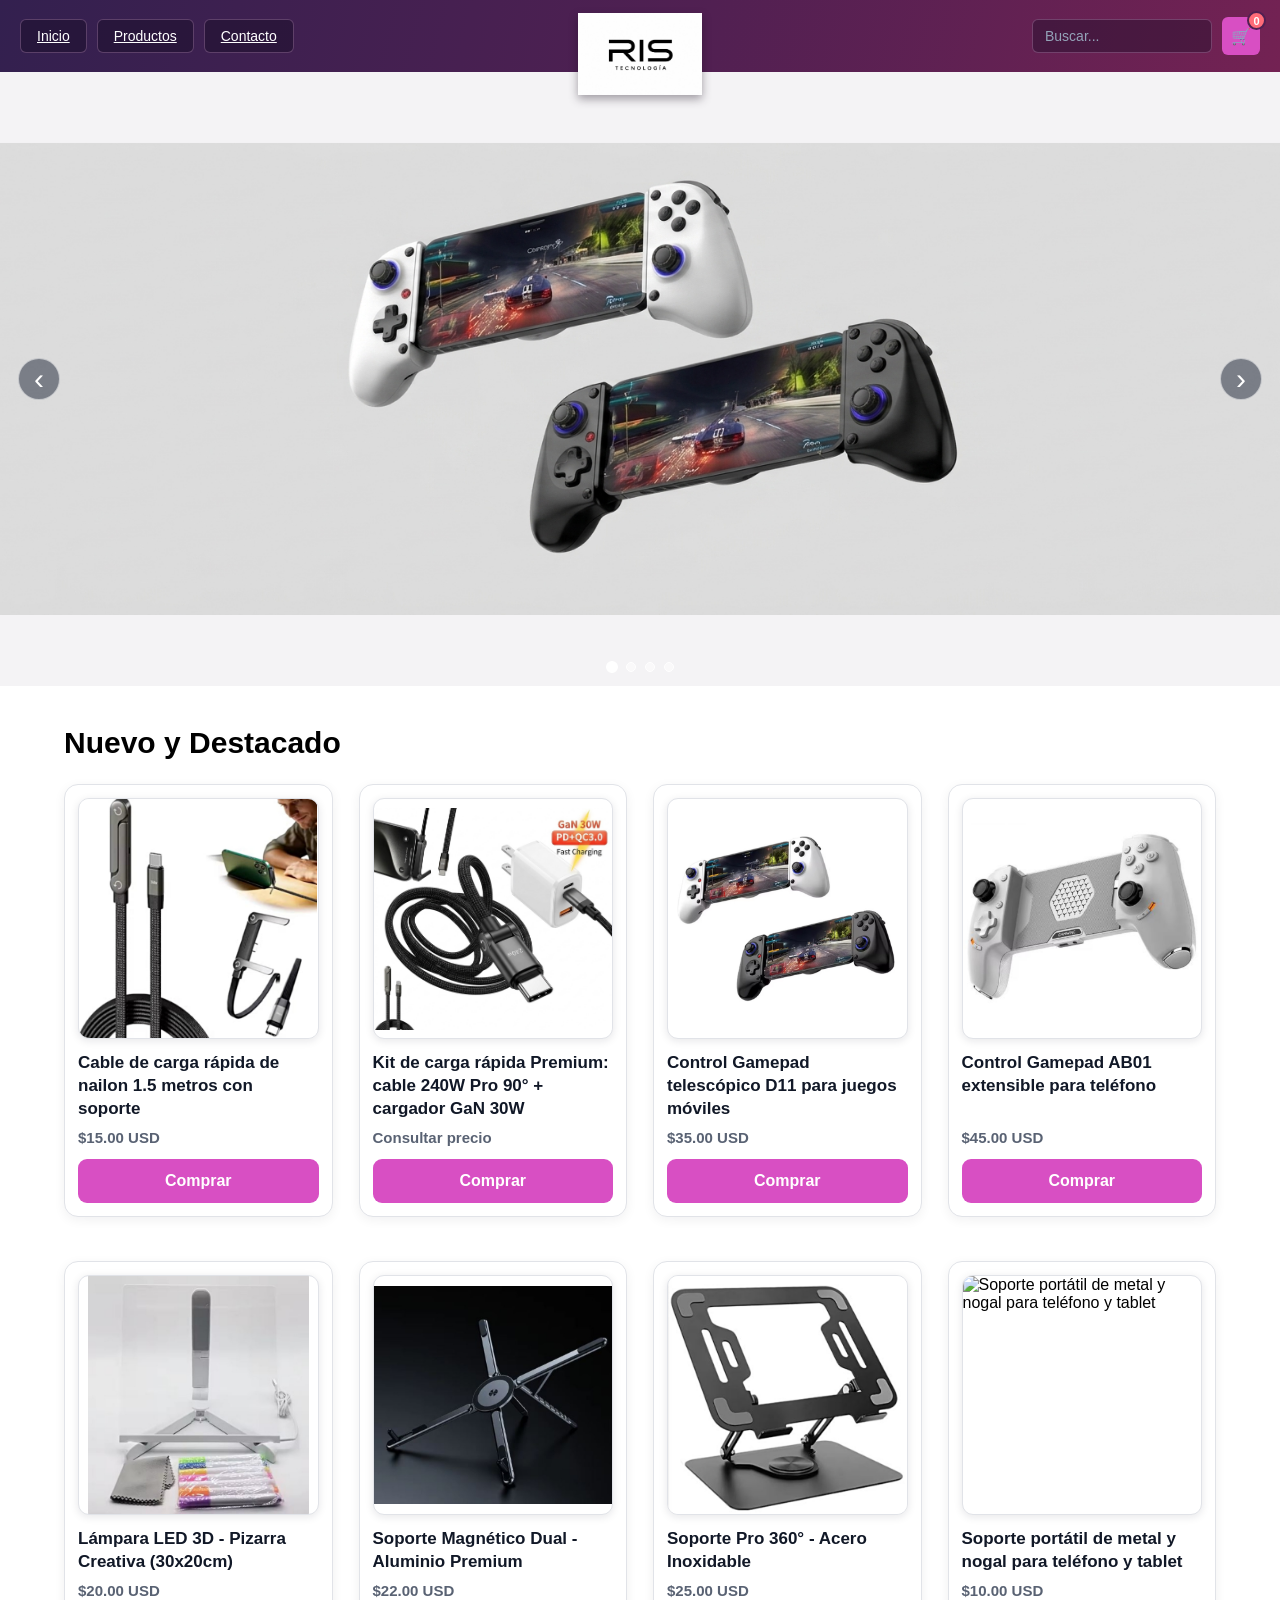
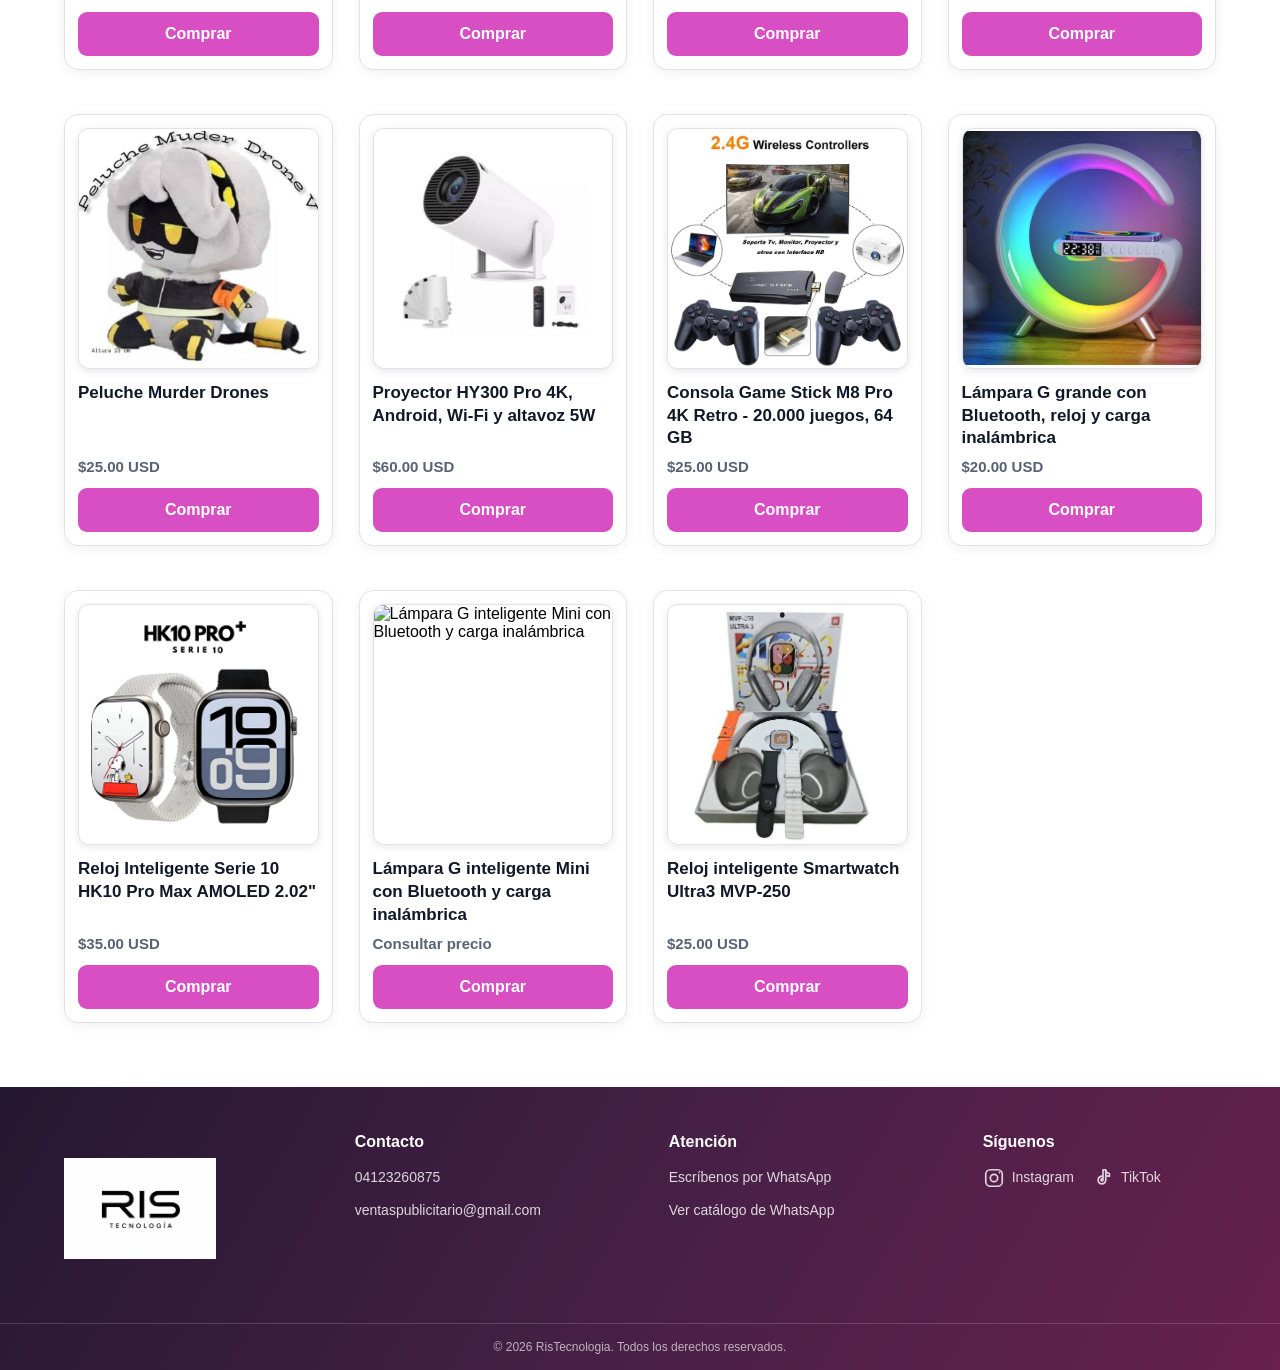
==== index.html @ 76133e25 "versión 2.1.5" ====
<!DOCTYPE html>
<html lang="es">
<head>
  <meta charset="UTF-8">
  <meta name="viewport" content="width=device-width, initial-scale=1.0">
  <title>RisTecnologia</title>
  <link rel="stylesheet" href="style.css">
</head>
<body>

  <!-- Barra Superior Fija -->
  <header class="barra-superior">
    <button class="btn-menu-movil" type="button" aria-label="Abrir menú" aria-controls="menu-principal" aria-expanded="false">
      <span aria-hidden="true"></span>
    </button>

    <!-- 1. Izquierda: Opciones transformadas en botones -->
    <nav class="menu-izquierda" id="menu-principal" aria-label="Navegación principal">
      <div class="menu-encabezado-movil">
        <strong>Menú</strong>
        <button class="menu-cerrar-movil" type="button" aria-label="Cerrar menú">&times;</button>
      </div>
      <a class="btn-menu" href="#inicio">Inicio</a>
      <a class="btn-menu" href="#productos">Productos</a>
      <a class="btn-menu" href="#contacto">Contacto</a>
    </nav>

    <button class="menu-fondo" type="button" aria-label="Cerrar menú"></button>

    <!-- 2. Centro: Logo (puedes cambiar el 'src' por la ruta de tu logo) -->
    <a class="logo-centro" href="#inicio" aria-label="RisTecnologia, inicio">
      <img src="logo.jpg" alt="Logo" class="logo-img">
    </a>

    <div class="elementos-derecha">
      <input type="text" placeholder="Buscar..." class="input-busqueda">
      <button class="btn-carrito" type="button" aria-label="Abrir carrito" title="Carrito de compras">
        <span aria-hidden="true">&#128722;</span>
        <span class="cart-count" hidden>0</span>
      </button>
    </div>

  </header>

  <main class="contenido-pagina" id="inicio">
    <section class="carrusel" aria-label="Imágenes destacadas">
      <div class="carrusel-ventana">
        <div class="carrusel-pista" aria-live="polite">
          <article class="carrusel-diapositiva">
            <img src="destacado/destacado1.jpg" alt="Control Gamepad D11 para juegos móviles">
          </article>
          <article class="carrusel-diapositiva">
            <img src="destacado/destacado2.jpg" alt="Lámpara G multifuncional con altavoz Bluetooth">
          </article>
          <article class="carrusel-diapositiva">
            <img src="destacado/destacado3.jpg" alt="Reloj inteligente Ultra3 con correas disponibles">
          </article>
          <article class="carrusel-diapositiva">
            <img src="destacado/destacado4.jpg" alt="Lámpara G con reloj y carga inalámbrica">
          </article>
        </div>
      </div>
      <button class="carrusel-flecha carrusel-anterior" type="button" aria-label="Imagen anterior">&#8249;</button>
      <button class="carrusel-flecha carrusel-siguiente" type="button" aria-label="Imagen siguiente">&#8250;</button>
      <div class="carrusel-indicadores" aria-label="Elegir imagen">
        <button class="carrusel-punto activo" type="button" aria-label="Ir a la imagen 1" aria-current="true"></button>
        <button class="carrusel-punto" type="button" aria-label="Ir a la imagen 2"></button>
        <button class="carrusel-punto" type="button" aria-label="Ir a la imagen 3"></button>
        <button class="carrusel-punto" type="button" aria-label="Ir a la imagen 4"></button>
      </div>
    </section>
  </main>

  <section class="catalogo" id="productos">
    <div class="destacado">
      <p>Nuevo y Destacado</p>
    </div>
    <div class="productos" aria-live="polite"></div>
  </section>

  <footer class="site-footer" id="contacto">
    <div class="footer-contenido">
      <a class="footer-marca" href="#inicio" aria-label="RisTecnologia, volver al inicio">
        <img src="logo.jpg" alt="RisTecnologia">
      </a>
      <div class="footer-columna">
        <h2>Contacto</h2>
        <a href="tel:+584123260875">04123260875</a>
        <a href="mailto:ventaspublicitario@gmail.com">ventaspublicitario@gmail.com</a>
      </div>
      <div class="footer-columna">
        <h2>Atención</h2>
        <a href="https://wa.me/584123260875" target="_blank" rel="noopener">Escríbenos por WhatsApp</a>
        <a href="https://wa.me/c/584123260875" target="_blank" rel="noopener">Ver catálogo de WhatsApp</a>
      </div>
      <div class="footer-columna footer-redes">
        <h2>Síguenos</h2>
        <div class="footer-enlaces-sociales">
          <a href="https://www.instagram.com/ristecnologia.ve?utm_source=qr&amp;stkn=MTU2dTFhZTFtOHF6dw==" target="_blank" rel="noopener" aria-label="Instagram de RisTecnologia">
            <svg viewBox="0 0 24 24" aria-hidden="true"><rect x="3" y="3" width="18" height="18" rx="5"></rect><circle cx="12" cy="12" r="4"></circle><circle class="social-punto" cx="18" cy="6" r="1"></circle></svg>
            <span>Instagram</span>
          </a>
          <a href="https://www.tiktok.com/@ristecnologia.ve?_r=1&amp;_t=ZS-9ACz1uJ2by5" target="_blank" rel="noopener" aria-label="TikTok de RisTecnologia">
            <svg viewBox="0 0 24 24" aria-hidden="true"><path d="M15 3v11.2a4.2 4.2 0 1 1-3.2-4.08v3.32a1.1 1.1 0 1 0 .2.62V3h3c.2 2.1 1.5 3.7 4 4.1v3.1A8 8 0 0 1 15 8.8"></path></svg>
            <span>TikTok</span>
          </a>
        </div>
      </div>
    </div>
    <div class="footer-copyright">© 2026 RisTecnologia. Todos los derechos reservados.</div>
  </footer>

  <script src="catalogo.js"></script>
  <script src="java.js"></script>
</body>
</html>
---- style.css ----
/* Reset básico para evitar margenes indeseados */
* {
  margin: 0;
  padding: 0;
  box-sizing: border-box;
  font-family: Arial, sans-serif;
}

/* 1. ESTILOS DE LA BARRA FIJA */
.barra-superior {
  position: fixed;
  top: 0;
  left: 0;
  width: 100%;
  height: 72px;
  background: linear-gradient(105deg, #33204f 0%, #512052 55%, #732253 100%);
  color: white;
  
  display: flex;
  align-items: center;
  padding: 0 20px;
  z-index: 1000;
}

/* Distribución en 3 secciones iguales para centrar perfectamente el logo */
.menu-izquierda,
.logo-centro,
.elementos-derecha {
  flex: 1; /* Cada sección ocupa el 33.3% del espacio */
  display: flex;
  align-items: center;
}

.btn-menu-movil,
.menu-fondo,
.menu-encabezado-movil {
  display: none;
}

/* 2. SECCIÓN IZQUIERDA: BOTONES DEL MENÚ */
.menu-izquierda {
  justify-content: flex-start;
  gap: 10px; /* Espacio entre botones */
}

.btn-menu {
  background-color: rgba(24, 14, 39, 0.48);
  color: white;
  border: 1px solid rgba(225, 174, 223, 0.28);
  padding: 8px 16px;
  border-radius: 6px;
  cursor: pointer;
  font-size: 14px;
  transition: background-color 0.2s ease;
}

.btn-menu:hover {
  background-color: #81275f;
}

/* 3. SECCIÓN CENTRO: LOGO */
.logo-centro {
  position: absolute;
  top: -8px;
  left: 50%;
  width: 124px;
  height: 124px;
  flex: none;
  justify-content: center;
  transform: translateX(-50%);
}

.logo-img {
  width: 124px;
  height: 124px;
  object-fit: contain;
  margin: 0;
  filter: drop-shadow(0 4px 5px rgba(23, 12, 28, 0.38));
}

/* 4. SECCIÓN DERECHA: BUSCADOR Y CARRITO */
.elementos-derecha {
  justify-content: flex-end;
  gap: 10px;
}

.input-busqueda {
  padding: 8px 12px;
  border-radius: 6px;
  border: 1px solid rgba(225, 174, 223, 0.28);
  background-color: rgba(24, 14, 39, 0.4);
  color: white;
  outline: none;
  width: 180px;
  font-size: 14px;
}

.input-busqueda::placeholder {
  color: #94a3b8;
}

.input-busqueda:focus {
  border-color: #e084cf;
}

.btn-carrito {
  position: relative;
  width: 38px;
  height: 38px;
  background-color: #d84fc3;
  border: none;
  border-radius: 6px;
  color: white;
  font-size: 16px;
  cursor: pointer;
  display: flex;
  align-items: center;
  justify-content: center;
  transition: background-color 0.2s ease;
}

.btn-carrito:hover {
  background-color: #bd36a9;
}

.cart-count {
  position: absolute;
  top: -6px;
  right: -6px;
  display: grid;
  min-width: 19px;
  height: 19px;
  place-items: center;
  padding: 0 4px;
  border: 2px solid #512052;
  border-radius: 20px;
  background: #ff6b78;
  color: white;
  font-size: 11px;
  font-weight: 700;
}

/* 5. CONTENIDO DE LA PÁGINA */
.contenido-pagina {
  margin-top: 72px;
  padding: 0;
}

.carrusel {
  position: relative;
  width: 100%;
  overflow: hidden;
  color: white;
}

.carrusel-ventana {
  overflow: hidden;
  height: clamp(420px, 48vw, 680px);
  background: #f4f3f5;
}

.carrusel-pista {
  display: flex;
  height: 100%;
  transition: transform 0.45s ease;
}

.carrusel-diapositiva {
  flex: 0 0 100%;
  overflow: hidden;
  min-width: 0;
  height: 100%;
  isolation: isolate;
  background: #f4f3f5;
}

.carrusel-diapositiva img {
  display: block;
  width: 100%;
  height: 100%;
  object-fit: contain;
  object-position: center;
  transform: scale(1.06);
  transition: transform 240ms ease;
}

.carrusel-diapositiva:first-child img {
  transform: scale(1.18);
}

.carrusel-flecha {
  position: absolute;
  top: 50%;
  z-index: 2;
  display: grid;
  width: 42px;
  height: 42px;
  place-items: center;
  transform: translateY(-50%);
  border: 1px solid rgba(255, 255, 255, 0.55);
  border-radius: 50%;
  background: rgba(15, 23, 42, 0.48);
  color: white;
  cursor: pointer;
  font-size: 30px;
  line-height: 1;
}

.carrusel-flecha:hover {
  background: rgba(15, 23, 42, 0.8);
}

.carrusel-anterior {
  left: 18px;
}

.carrusel-siguiente {
  right: 18px;
}

.carrusel-indicadores {
  position: absolute;
  right: 0;
  bottom: 14px;
  left: 0;
  z-index: 2;
  display: flex;
  justify-content: center;
  gap: 9px;
}

.carrusel-punto {
  width: 10px;
  height: 10px;
  padding: 0;
  border: 1px solid white;
  border-radius: 50%;
  background: rgba(255, 255, 255, 0.5);
  cursor: pointer;
}

.carrusel-punto.activo {
  background: white;
  transform: scale(1.2);
}

@media (max-width: 600px) {
  .barra-superior {
    height: 108px;
    min-height: 108px;
    display: grid;
    grid-template-columns: 40px minmax(0, 1fr) 40px;
    grid-template-rows: 56px 36px;
    gap: 4px 8px;
    align-content: center;
    padding: 4px 12px 8px;
  }

  .btn-menu-movil {
    grid-column: 1;
    grid-row: 1;
    display: grid;
    width: 40px;
    height: 40px;
    place-items: center;
    padding: 0;
    border: 0;
    background: transparent;
    cursor: pointer;
  }

  .btn-menu-movil span,
  .btn-menu-movil span::before,
  .btn-menu-movil span::after {
    display: block;
    width: 21px;
    height: 2px;
    border-radius: 2px;
    background: white;
  }

  .btn-menu-movil span {
    position: relative;
  }

  .btn-menu-movil span::before,
  .btn-menu-movil span::after {
    position: absolute;
    left: 0;
    content: "";
  }

  .btn-menu-movil span::before {
    top: -7px;
  }

  .btn-menu-movil span::after {
    top: 7px;
  }

  .menu-izquierda {
    position: fixed;
    top: 0;
    bottom: 0;
    left: 0;
    z-index: 1002;
    display: flex;
    width: min(310px, 84vw);
    flex-direction: column;
    align-items: stretch;
    justify-content: flex-start;
    gap: 0;
    padding: 26px 20px;
    background: #fff;
    box-shadow: 8px 0 28px rgba(15, 23, 42, 0.18);
    transform: translateX(-105%);
    transition: transform 240ms ease;
    visibility: hidden;
  }

  .btn-menu {
    padding: 16px 4px;
    border: 0;
    border-bottom: 1px solid #ece7ee;
    border-radius: 0;
    background: transparent;
    color: #24182d;
    font-size: 20px;
    text-decoration: none;
  }

  .menu-encabezado-movil {
    display: flex;
    align-items: center;
    justify-content: space-between;
    margin-bottom: 12px;
    padding-bottom: 14px;
    border-bottom: 1px solid #ece7ee;
    color: #24182d;
    font-size: 20px;
  }

  .menu-cerrar-movil {
    width: 38px;
    height: 38px;
    border: 0;
    border-radius: 10px;
    background: #f0edf1;
    color: #24182d;
    cursor: pointer;
    font-size: 26px;
    line-height: 1;
  }

  .barra-superior.menu-abierto .menu-izquierda {
    transform: translateX(0);
    visibility: visible;
  }

  .barra-superior.menu-abierto .menu-fondo {
    position: fixed;
    inset: 0;
    z-index: 1001;
    display: block;
    border: 0;
    background: rgba(17, 12, 24, 0.55);
    backdrop-filter: blur(2px);
  }

  .logo-centro {
    position: absolute;
    top: 32px;
    left: 50%;
    width: 60px;
    height: 60px;
    flex: none;
    justify-content: center;
    transform: translate(-50%, -50%);
  }

  .logo-img {
    width: 60px;
    height: 60px;
  }

  .elementos-derecha {
    display: contents;
  }

  .input-busqueda {
    grid-column: 1 / -1;
    grid-row: 2;
    width: 100%;
    min-width: 0;
    font-size: 13px;
  }

  .btn-carrito {
    grid-column: 3;
    grid-row: 1;
    width: 40px;
    height: 40px;
  }

  .contenido-pagina {
    margin-top: 108px;
    padding: 0;
  }

  .carrusel-ventana {
    height: auto;
    aspect-ratio: 1 / 1;
  }

  .carrusel-pista,
  .carrusel-diapositiva {
    height: 100%;
  }

  .carrusel-diapositiva img {
    height: 100%;
    object-fit: cover;
    object-position: center;
    transform: none;
  }

  .carrusel-diapositiva:first-child img {
    transform: none;
  }

  .carrusel-flecha {
    width: 32px;
    height: 32px;
    font-size: 24px;
  }

  .carrusel-anterior {
    left: 8px;
  }

  .carrusel-siguiente {
    right: 8px;
  }
}

@media (max-width: 360px) {
  .barra-superior {
    padding-right: 10px;
    padding-left: 10px;
  }

}

.destacado {
  color: rgb(0, 0, 0);
  font-size: 30px;
  left: 30px;
  margin: 3rem;
}

.productos {
  display: flex;
  flex-wrap: wrap;
  justify-content: center;
  gap: 60px;
}
.productos > * {
  margin: 10px;
}

.catalogo {
  padding: 8px 5vw 64px;
  scroll-margin-top: 76px;
}

.destacado {
  margin: 2rem 0 1.5rem;
  font-size: 30px;
  font-weight: 700;
}

.productos {
  display: grid;
  grid-template-columns: repeat(auto-fill, minmax(min(100%, 245px), 1fr));
  align-items: stretch;
  gap: 44px 26px;
  max-width: 1320px;
  margin: 0 auto;
}

.productos > * {
  margin: 0;
}

@media (max-width: 600px) {
  .catalogo {
    padding: 8px 12px 48px;
  }

  .destacado {
    margin: 1.5rem 0 1rem;
    font-size: 25px;
  }

  .productos {
    grid-template-columns: minmax(0, 1fr);
    gap: 22px;
  }

  .producto-card {
    padding: 8px;
    border-radius: 10px;
  }

  .producto-foto {
    aspect-ratio: 1 / 1;
    border-radius: 8px;
  }
}

.producto-card {
  display: flex;
  min-width: 0;
  flex-direction: column;
  padding: 13px;
  border: 1px solid #e1e3e8;
  border-radius: 14px;
  background: #fff;
  box-shadow: 0 3px 12px rgba(15, 23, 42, 0.06);
}

.producto-foto {
  position: relative;
  overflow: hidden;
  width: 100%;
  aspect-ratio: 1 / 1;
  border: 1px solid #e1e3e8;
  border-radius: 11px;
  background: #fff;
  box-shadow: 0 2px 8px rgba(15, 23, 42, 0.1);
}

.producto-foto img {
  position: absolute;
  inset: 0;
  display: block;
  width: 100%;
  height: 100%;
  object-fit: contain;
}

.producto-foto .producto-foto-secundaria {
  display: none;
}

.producto-card h2 {
  margin: 13px 0 8px;
  color: #111827;
  font-size: 17px;
  line-height: 1.35;
}

.producto-precio {
  margin: auto 0 13px;
  color: #596273;
  font-size: 15px;
  font-weight: 700;
}

.btn-comprar {
  display: flex;
  min-height: 44px;
  align-items: center;
  justify-content: center;
  padding: 10px 16px;
  border: 0;
  border-radius: 9px;
  background: #d84fc3;
  color: #fff;
  font: inherit;
  font-weight: 700;
  text-align: center;
  text-decoration: none;
  cursor: pointer;
}

.btn-comprar:hover {
  background: #bd36a9;
}

.producto-card[hidden] {
  display: none;
}

.carrito-capa {
  position: fixed;
  inset: 0;
  z-index: 2000;
  visibility: hidden;
  transition: visibility 260ms ease;
}

.carrito-capa.abierto {
  visibility: visible;
}

.carrito-fondo {
  position: absolute;
  inset: 0;
  background: rgba(17, 12, 24, 0.54);
  opacity: 0;
  transition: opacity 260ms ease;
}

.carrito-capa.abierto .carrito-fondo {
  opacity: 1;
}

.carrito-panel {
  position: absolute;
  top: 0;
  right: 0;
  bottom: 0;
  display: flex;
  width: min(490px, 100%);
  flex-direction: column;
  padding: 24px;
  background: #fff;
  box-shadow: -12px 0 36px rgba(15, 23, 42, 0.18);
  transform: translateX(102%);
  transition: transform 280ms cubic-bezier(0.2, 0.75, 0.25, 1);
}

.carrito-capa.abierto .carrito-panel {
  transform: translateX(0);
}

.carrito-abierto {
  overflow: hidden;
}

.carrito-encabezado {
  display: flex;
  align-items: center;
  justify-content: space-between;
  padding-bottom: 18px;
  border-bottom: 1px solid #e4e1e8;
}

.carrito-encabezado h2 {
  color: #24182d;
  font-size: 24px;
}

.carrito-cerrar {
  width: 38px;
  height: 38px;
  border: 0;
  border-radius: 50%;
  background: #f3edf4;
  color: #392340;
  cursor: pointer;
  font-size: 26px;
}

.carrito-lineas {
  overflow-y: auto;
  flex: 1;
  padding: 8px 0;
}

.carrito-item {
  display: grid;
  grid-template-columns: 76px minmax(0, 1fr) auto;
  align-items: center;
  gap: 14px;
  padding: 16px 0;
  border-bottom: 1px solid #efedf1;
}

.carrito-item-imagen {
  display: block;
  width: 76px;
  height: 76px;
  border: 1px solid #e6e2e9;
  border-radius: 9px;
  object-fit: contain;
}

.carrito-item-cuerpo {
  min-width: 0;
}

.carrito-item-nombre {
  display: block;
  overflow: hidden;
  color: #201829;
  font-size: 14px;
  font-weight: 700;
  line-height: 1.35;
  text-decoration: none;
}

.carrito-item-precio {
  margin: 5px 0 8px;
  color: #697080;
  font-size: 13px;
}

.carrito-controles {
  display: flex;
  align-items: center;
  gap: 9px;
}

.carrito-controles button:not(.carrito-quitar) {
  display: grid;
  width: 28px;
  height: 28px;
  place-items: center;
  border: 1px solid #e2dce5;
  border-radius: 6px;
  background: #faf8fb;
  color: #35263b;
  cursor: pointer;
  font-size: 18px;
}

.carrito-controles button:disabled {
  opacity: 0.4;
  cursor: not-allowed;
}

.carrito-controles span {
  min-width: 18px;
  color: #24182d;
  font-weight: 700;
  text-align: center;
}

.carrito-quitar {
  margin-left: 2px;
  border: 0;
  background: none;
  color: #a7396d;
  cursor: pointer;
  font-size: 12px;
}

.carrito-item-total {
  color: #24182d;
  font-size: 14px;
  white-space: nowrap;
}

.carrito-vacio {
  display: flex;
  flex: 1;
  flex-direction: column;
  align-items: center;
  justify-content: center;
  gap: 14px;
  color: #626675;
}

.carrito-vacio[hidden],
.carrito-pie[hidden] {
  display: none;
}

.carrito-vacio a,
.pago-catalogo {
  color: #a43289;
  font-weight: 700;
  text-decoration: none;
}

.carrito-pie {
  padding-top: 18px;
  border-top: 1px solid #e4e1e8;
}

.carrito-subtotal,
.pago-total {
  display: flex;
  align-items: center;
  justify-content: space-between;
  gap: 12px;
  color: #21182a;
  font-size: 18px;
}

.carrito-nota {
  margin-top: 8px;
  color: #747080;
  font-size: 12px;
  line-height: 1.45;
}

.carrito-pagar {
  margin-top: 18px;
  min-height: 50px;
}

.site-footer {
  color: #fff;
  background: linear-gradient(120deg, #251831 0%, #482047 54%, #67204f 100%);
}

.footer-contenido {
  display: grid;
  grid-template-columns: 1.1fr 1.2fr 1.2fr 1fr;
  gap: 34px;
  width: min(1180px, 90vw);
  margin: 0 auto;
  padding: 46px 0 38px;
}

.footer-marca {
  display: flex;
  align-items: flex-start;
}

.footer-marca img {
  width: 152px;
  height: 152px;
  object-fit: contain;
}

.footer-columna {
  display: flex;
  min-width: 0;
  flex-direction: column;
  align-items: flex-start;
  gap: 12px;
}

.footer-columna h2 {
  margin-bottom: 4px;
  font-size: 16px;
}

.footer-columna a {
  color: rgba(255, 255, 255, 0.82);
  font-size: 14px;
  line-height: 1.5;
  overflow-wrap: anywhere;
  text-decoration: none;
}

.footer-columna a:hover {
  color: #fff;
  text-decoration: underline;
}

.footer-enlaces-sociales {
  display: flex;
  gap: 18px;
}

.footer-enlaces-sociales a {
  display: inline-flex;
  align-items: center;
  gap: 7px;
}

.footer-enlaces-sociales svg {
  width: 22px;
  height: 22px;
  fill: none;
  stroke: currentColor;
  stroke-linecap: round;
  stroke-linejoin: round;
  stroke-width: 1.8;
}

.footer-enlaces-sociales .social-punto {
  fill: currentColor;
  stroke: none;
}

.footer-copyright {
  padding: 16px 5vw;
  border-top: 1px solid rgba(255, 255, 255, 0.16);
  color: rgba(255, 255, 255, 0.66);
  font-size: 12px;
  text-align: center;
}

.pagina-detalle {
  padding-top: 72px;
}

.pago-contenido {
  width: min(920px, 92vw);
  min-height: calc(100vh - 280px);
  margin: 0 auto;
  padding: 38px 0 64px;
}

.pago-volver {
  display: inline-block;
  margin-bottom: 22px;
  color: #512052;
  font-weight: 700;
  text-decoration: none;
}

.pago-panel {
  padding: clamp(22px, 4vw, 42px);
  border: 1px solid #e5dfe8;
  border-radius: 14px;
  background: white;
  box-shadow: 0 8px 28px rgba(42, 24, 49, 0.08);
}

.pago-etiqueta {
  margin-bottom: 8px;
  color: #a43289;
  font-size: 12px;
  font-weight: 800;
  letter-spacing: 1px;
}

.pago-panel h1 {
  color: #24182d;
  font-size: clamp(26px, 4vw, 36px);
  line-height: 1.15;
}

.pago-intro {
  max-width: 680px;
  margin: 12px 0 26px;
  color: #656373;
  font-size: 15px;
  line-height: 1.6;
}

.pago-resumen {
  border-top: 1px solid #eee9f0;
}

.pago-item {
  display: grid;
  grid-template-columns: 68px minmax(0, 1fr) auto;
  align-items: center;
  gap: 14px;
  padding: 14px 0;
  border-bottom: 1px solid #eee9f0;
}

.pago-item img {
  display: block;
  width: 68px;
  height: 68px;
  border: 1px solid #e6e2e9;
  border-radius: 8px;
  object-fit: contain;
}

.pago-item-detalle {
  display: grid;
  gap: 5px;
  min-width: 0;
}

.pago-item-detalle strong {
  color: #24182d;
  font-size: 14px;
  line-height: 1.35;
}

.pago-item-detalle span {
  color: #727081;
  font-size: 13px;
}

.pago-item-total {
  color: #24182d;
  font-size: 14px;
  white-space: nowrap;
}

.pago-total {
  padding: 20px 0 6px;
}

.pago-total > div {
  display: grid;
  gap: 5px;
}

.pago-nota-precio {
  color: #757181;
  font-size: 12px;
  font-weight: 400;
}

.btn-whatsapp {
  display: flex;
  min-height: 50px;
  align-items: center;
  justify-content: center;
  margin-top: 18px;
  padding: 12px 18px;
  border-radius: 9px;
  background: #168c62;
  color: white;
  font-weight: 800;
  text-align: center;
  text-decoration: none;
}

.btn-whatsapp:hover {
  background: #10744f;
}

.btn-whatsapp.deshabilitado {
  background: #aaa6af;
}

.pago-catalogo {
  display: block;
  margin-top: 16px;
  text-align: center;
}

.pago-aviso {
  margin-top: 20px;
  color: #777382;
  font-size: 12px;
  line-height: 1.5;
  text-align: center;
}

.pago-vacio {
  padding: 28px 0;
  color: #656373;
  text-align: center;
}

@media (hover: hover) and (pointer: fine) {
  .producto-card {
    transition: box-shadow 180ms ease, border-color 180ms ease;
  }

  .producto-card:hover {
    border-color: #d84fc3;
    box-shadow: 0 0 0 2px #d84fc3, 0 8px 20px rgba(15, 23, 42, 0.1);
  }

  .producto-foto .producto-foto-secundaria {
    display: none;
  }

  .producto-card:hover .producto-foto > img:first-child {
    display: none;
  }

  .producto-card:hover .producto-foto-secundaria {
    display: block;
  }
}

.pagina-detalle {
  min-height: 100vh;
  padding-top: 86px;
  background: #f7f8fa;
}

.barra-detalle {
  position: fixed;
  inset: 0 0 auto;
  z-index: 10;
  display: flex;
  height: 86px;
  align-items: center;
  justify-content: space-between;
  padding: 0 5vw;
  border-bottom: 1px solid #e5e7eb;
  background: #fff;
}

.barra-detalle .logo-img {
  max-width: 92px;
  max-height: 92px;
  margin: 0;
}

.volver-tienda {
  color: #283244;
  font-size: 14px;
  font-weight: 700;
  text-decoration: none;
}

.detalle-producto {
  display: grid;
  grid-template-columns: minmax(0, 1fr) minmax(0, 1fr);
  gap: clamp(28px, 5vw, 64px);
  width: min(1180px, 90vw);
  margin: 0 auto;
  padding: 42px 0 64px;
}

.detalle-galeria {
  min-width: 0;
}

.detalle-escenario {
  position: relative;
  overflow: hidden;
  width: 100%;
  aspect-ratio: 1 / 1;
  border: 1px solid #e0e3e8;
  border-radius: 14px;
  background: #fff;
  box-shadow: 0 4px 16px rgba(15, 23, 42, 0.08);
}

.detalle-imagen-principal {
  display: block;
  width: 100%;
  height: 100%;
  object-fit: contain;
}

.detalle-flecha {
  position: absolute;
  top: 50%;
  display: grid;
  width: 42px;
  height: 42px;
  place-items: center;
  transform: translateY(-50%);
  border: 0;
  border-radius: 50%;
  background: rgba(216, 79, 195, 0.95);
  color: #fff;
  cursor: pointer;
  font-size: 30px;
  line-height: 1;
}

.detalle-anterior {
  left: 12px;
}

.detalle-siguiente {
  right: 12px;
}

.detalle-miniaturas {
  display: flex;
  gap: 10px;
  overflow-x: auto;
  padding: 12px 2px 6px;
}

.detalle-miniatura {
  flex: 0 0 82px;
  overflow: hidden;
  width: 82px;
  aspect-ratio: 1 / 1;
  padding: 0;
  border: 1px solid #dfe2e8;
  border-radius: 9px;
  background: #fff;
  cursor: pointer;
}

.detalle-miniatura.activo {
  border: 2px solid #d84fc3;
}

.detalle-miniatura img {
  display: block;
  width: 100%;
  height: 100%;
  object-fit: contain;
}

.detalle-info {
  min-width: 0;
  padding: 4px 0;
}

.detalle-titulo {
  margin-bottom: 16px;
  color: #101827;
  font-size: 36px;
  line-height: 1.2;
}

.detalle-precio {
  margin-bottom: 24px;
  color: #202939;
  font-size: 24px;
  font-weight: 700;
}

.detalle-descripcion {
  margin-bottom: 28px;
  color: #424b5a;
  font-size: 16px;
  line-height: 1.75;
  white-space: pre-line;
}

.agregar-carrito {
  width: 100%;
  min-height: 50px;
}

.agregar-carrito.agregado {
  background: #287a60;
}

@media (max-width: 700px) {
  .catalogo {
    padding: 4px 18px 42px;
  }

  .productos {
    grid-template-columns: repeat(2, minmax(0, 1fr));
    gap: 28px 14px;
  }

  .producto-card {
    padding: 9px;
  }

  .producto-card h2 {
    font-size: 14px;
  }

  .producto-precio {
    font-size: 13px;
  }

  .btn-comprar {
    min-height: 40px;
    padding: 8px;
    font-size: 14px;
  }

  .detalle-producto {
    grid-template-columns: minmax(0, 1fr);
    gap: 22px;
    width: min(560px, calc(100% - 32px));
    padding: 24px 0 40px;
  }

  .pagina-detalle,
  .pagina-pago {
    padding-top: 180px;
  }

  .footer-contenido {
    grid-template-columns: repeat(2, minmax(0, 1fr));
    gap: 28px 22px;
    width: calc(100% - 36px);
    padding: 34px 0 28px;
  }

  .footer-marca img {
    width: 108px;
    height: 108px;
  }

  .footer-redes {
    grid-column: 1 / -1;
  }

  .pago-contenido {
    min-height: 0;
    padding: 28px 0 42px;
  }

  .pago-item {
    grid-template-columns: 56px minmax(0, 1fr);
    gap: 10px 12px;
  }

  .pago-item img {
    width: 56px;
    height: 56px;
    grid-row: span 2;
  }

  .pago-item-total {
    grid-column: 2;
  }

  .carrito-panel {
    padding: 18px;
  }

  .carrito-item {
    grid-template-columns: 60px minmax(0, 1fr);
    gap: 10px;
  }

  .carrito-item-imagen {
    width: 60px;
    height: 60px;
    grid-row: span 2;
  }

  .carrito-item-total {
    grid-column: 2;
  }

  .detalle-escenario {
    aspect-ratio: 1 / 0.9;
  }

  .detalle-titulo {
    font-size: 26px;
  }

  .detalle-descripcion {
    font-size: 15px;
  }
}

@media (max-width: 420px) {
  .productos {
    grid-template-columns: minmax(0, 1fr);
    max-width: 340px;
  }

  .producto-card {
    padding: 12px;
  }

  .producto-card h2 {
    font-size: 17px;
  }

  .producto-precio {
    font-size: 15px;
  }

  .barra-detalle {
    padding: 0 16px;
  }

  .barra-detalle .logo-img {
    max-width: 84px;
    max-height: 84px;
  }

  .volver-tienda {
    font-size: 13px;
  }
}

#inicio,
#productos,
#contacto {
  scroll-margin-top: 84px;
}

@media (max-width: 600px) {
  #inicio,
  #productos,
  #contacto {
    scroll-margin-top: 192px;
  }
}
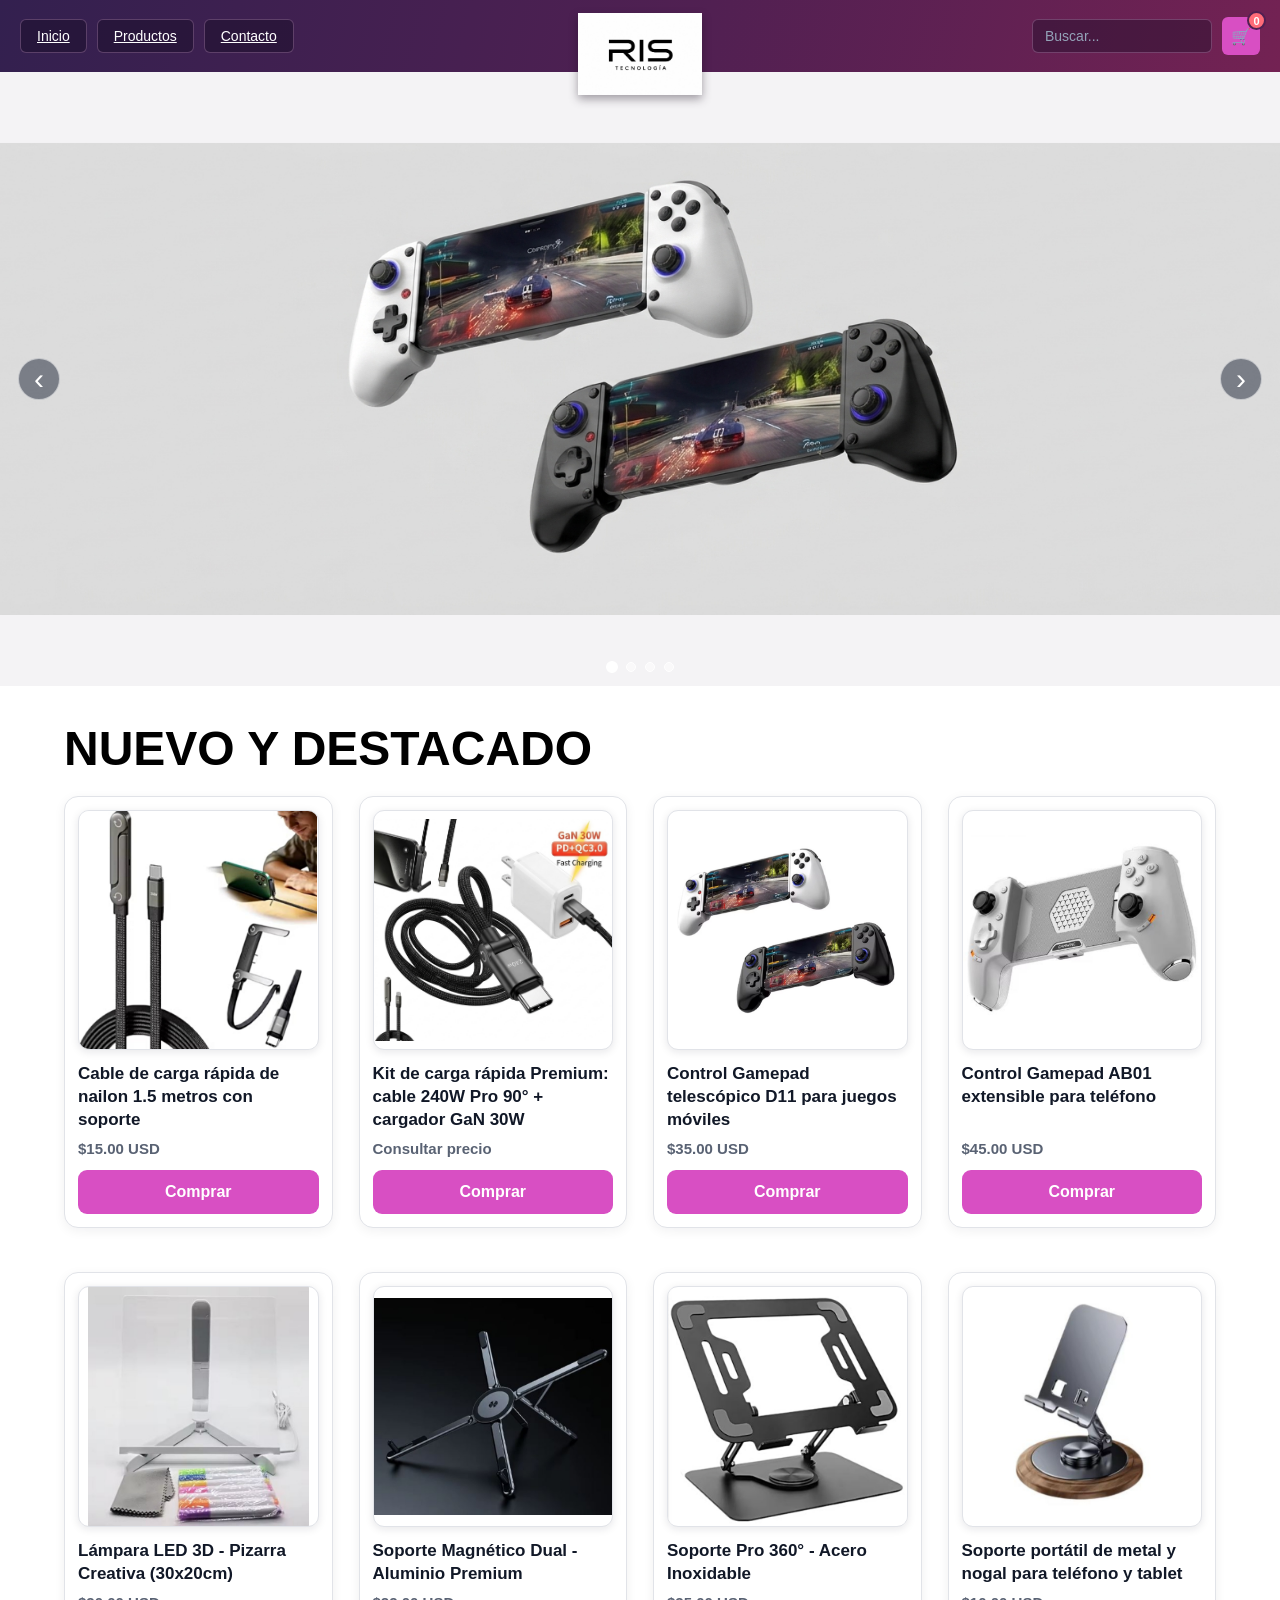
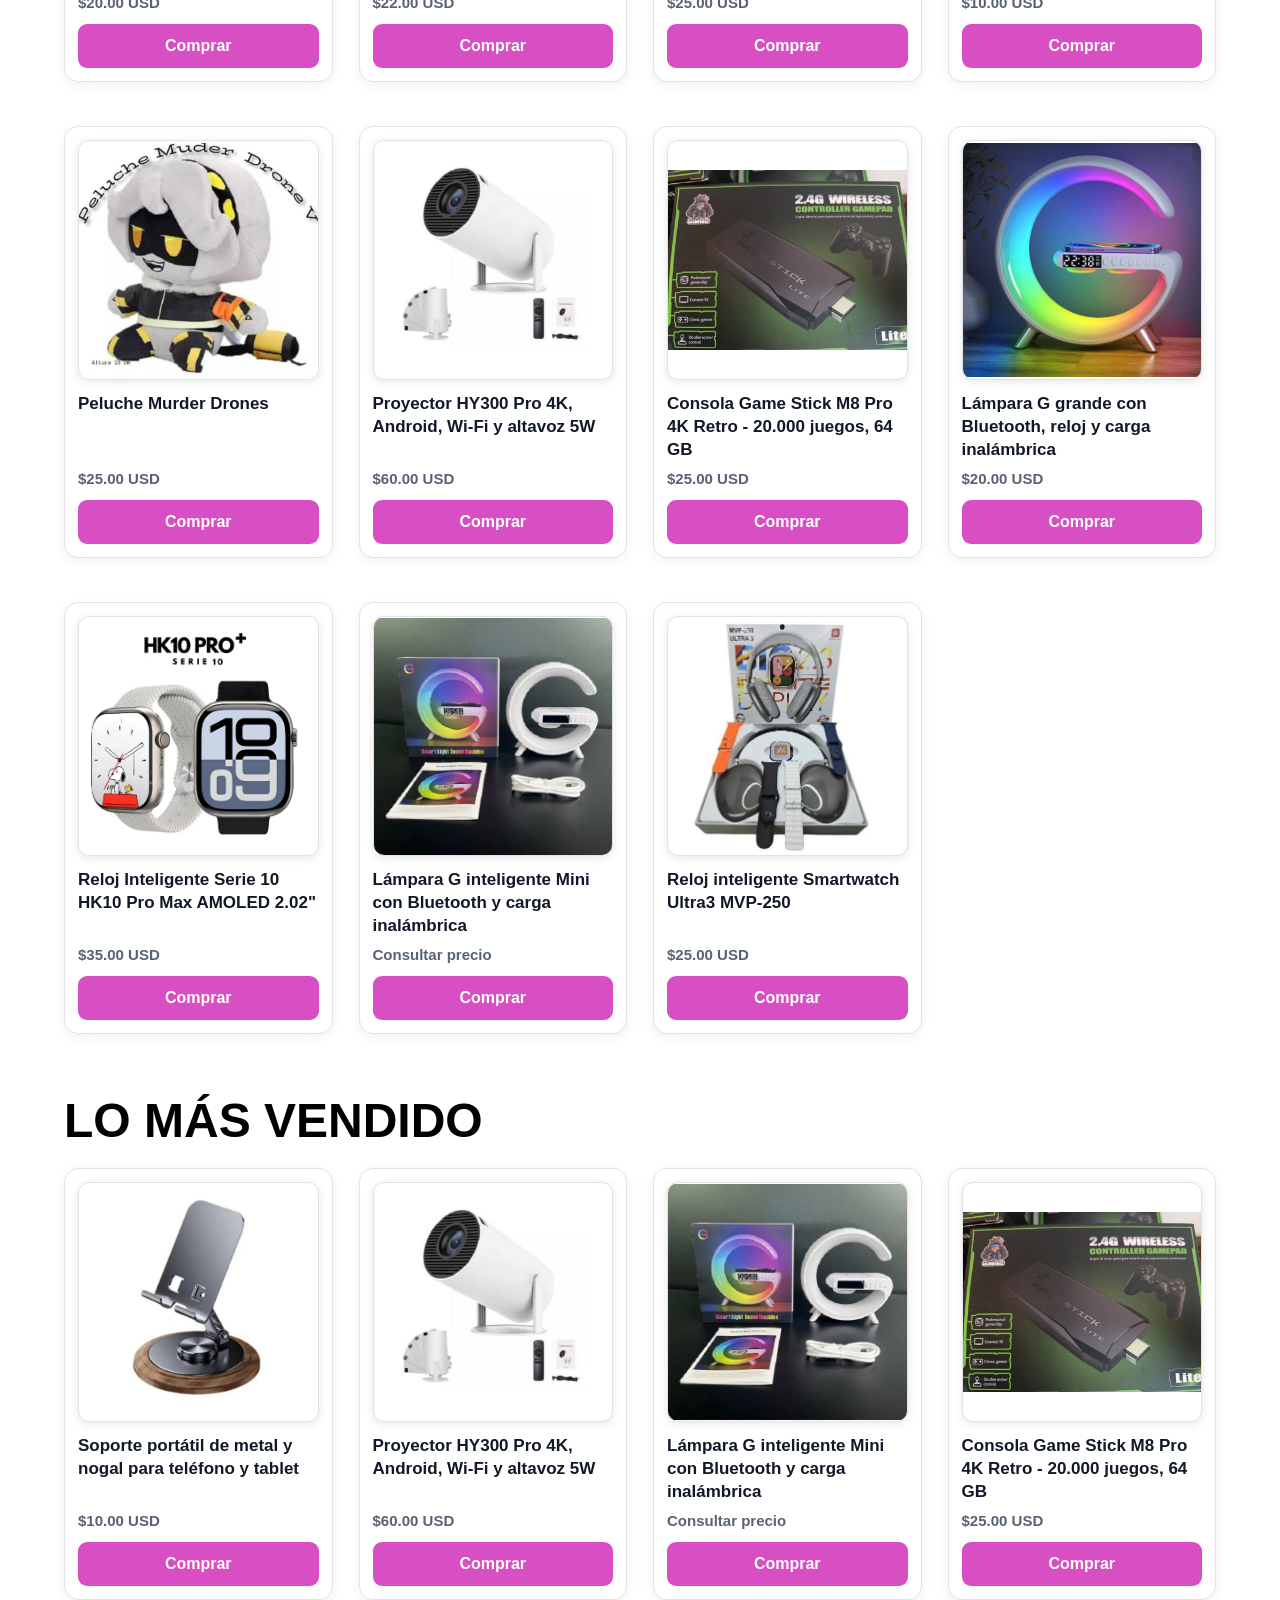
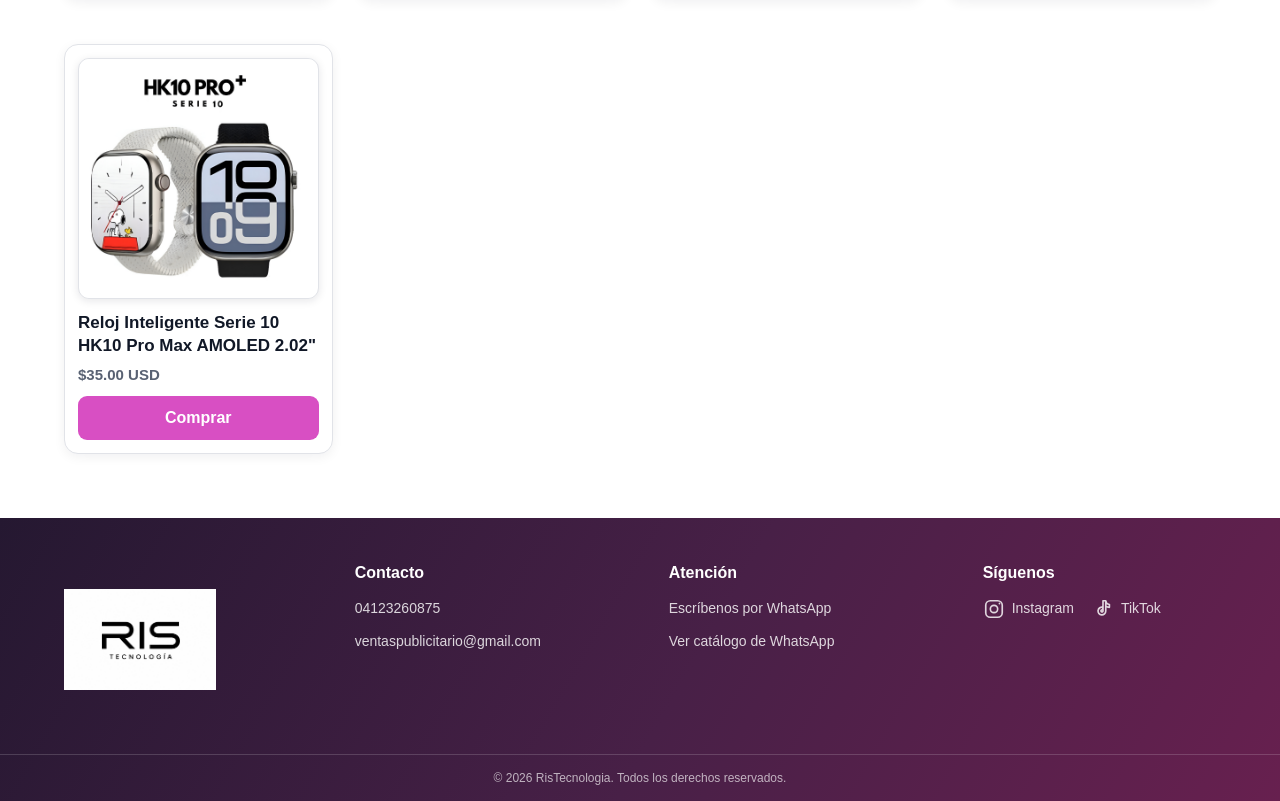
==== commit 12b2b68b: "Merge branch 'main' of https://github.com/sebasmoutt-svg/Tienda-Web-Ris-Tecnologia" ====
--- a/index.html
+++ b/index.html
@@ -72,10 +72,10 @@
   </main>
 
   <section class="catalogo" id="productos">
-    <div class="destacado">
-      <p>Nuevo y Destacado</p>
-    </div>
+    <h2 class="destacado">Nuevo y Destacado</h2>
     <div class="productos" aria-live="polite"></div>
+    <h2 class="destacado mas-vendidos">Lo más vendido</h2>
+    <div class="productos productos-mas-vendidos" aria-live="polite"></div>
   </section>
 
   <footer class="site-footer" id="contacto">
--- a/style.css
+++ b/style.css
@@ -451,23 +451,6 @@
 
 }
 
-.destacado {
-  color: rgb(0, 0, 0);
-  font-size: 30px;
-  left: 30px;
-  margin: 3rem;
-}
-
-.productos {
-  display: flex;
-  flex-wrap: wrap;
-  justify-content: center;
-  gap: 60px;
-}
-.productos > * {
-  margin: 10px;
-}
-
 .catalogo {
   padding: 8px 5vw 64px;
   scroll-margin-top: 76px;
@@ -475,8 +458,16 @@
 
 .destacado {
   margin: 2rem 0 1.5rem;
-  font-size: 30px;
-  font-weight: 700;
+  color: #000;
+  font-family: Impact, Haettenschweiler, "Arial Narrow Bold", sans-serif;
+  font-size: 48px;
+  font-weight: 900;
+  line-height: 0.95;
+  text-transform: uppercase;
+}
+
+.destacado.mas-vendidos {
+  margin-top: 4rem;
 }
 
 .productos {
@@ -499,7 +490,7 @@
 
   .destacado {
     margin: 1.5rem 0 1rem;
-    font-size: 25px;
+    font-size: 34px;
   }
 
   .productos {
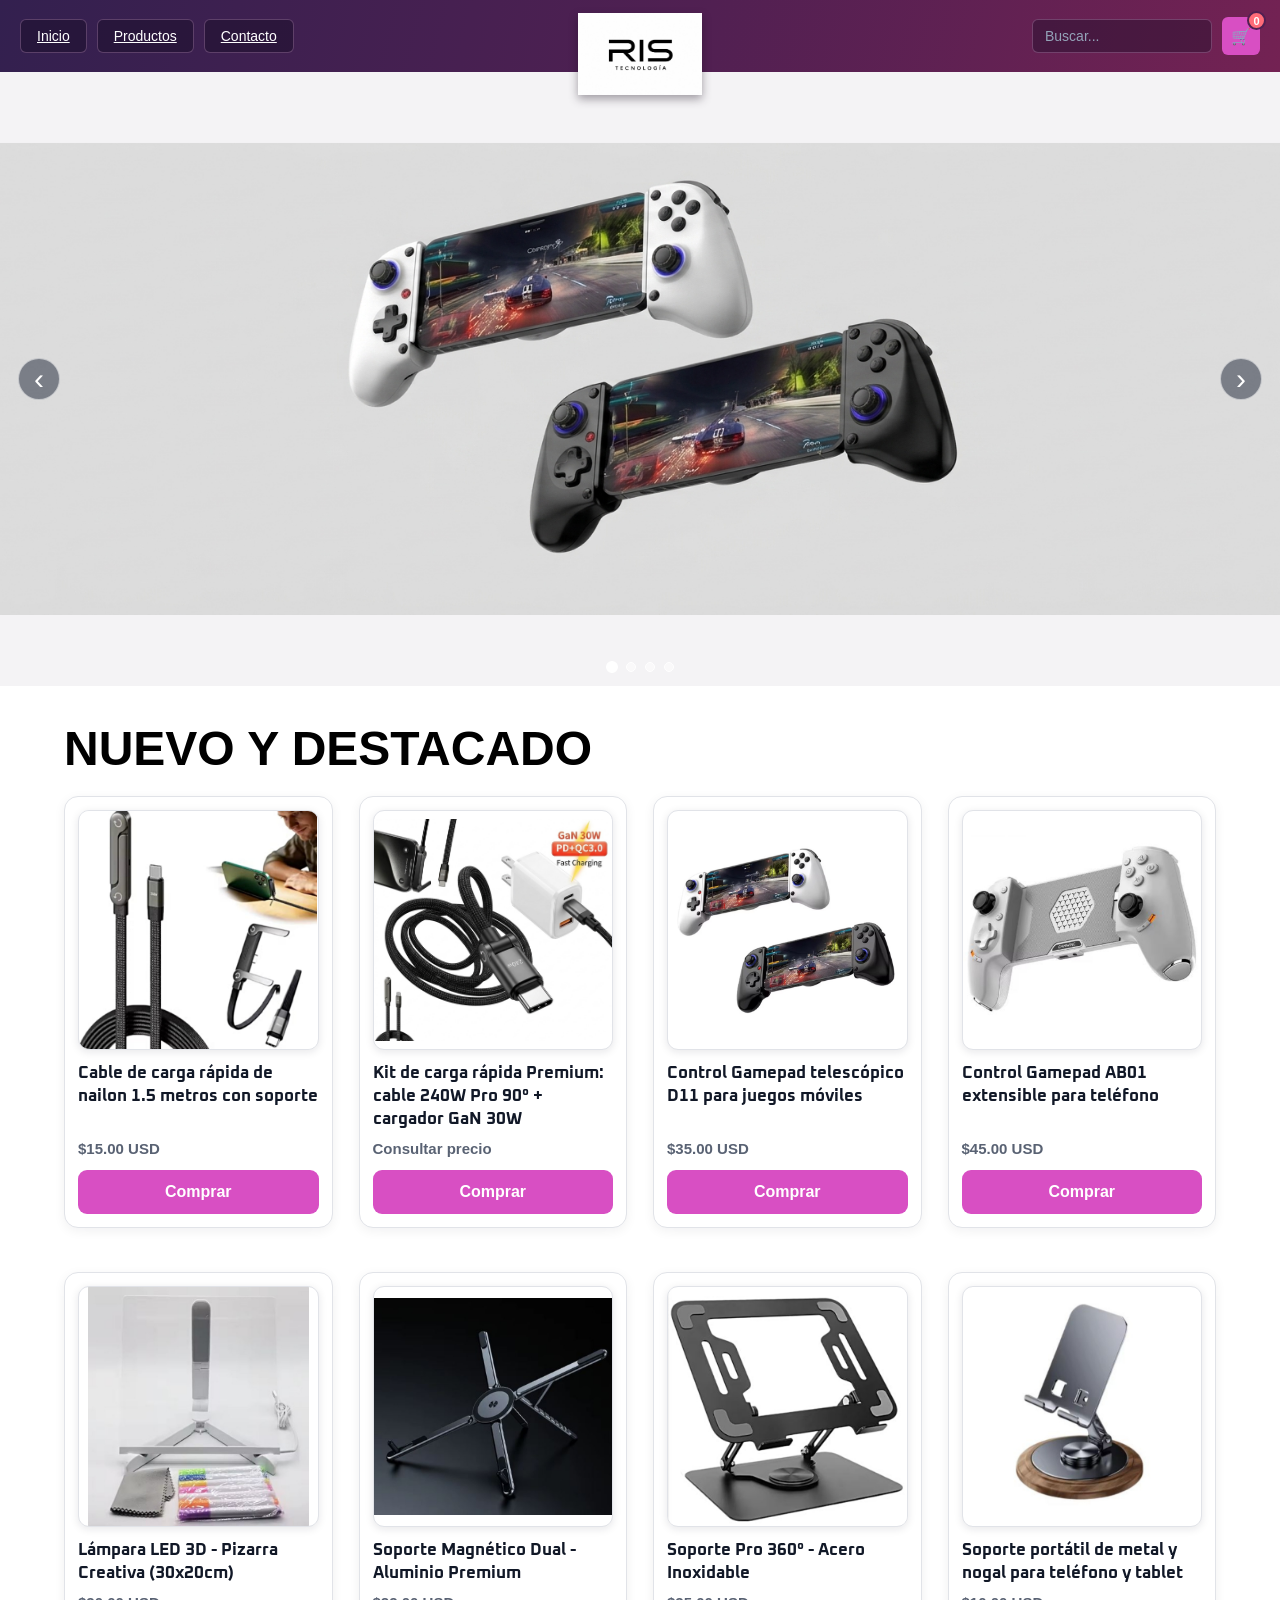
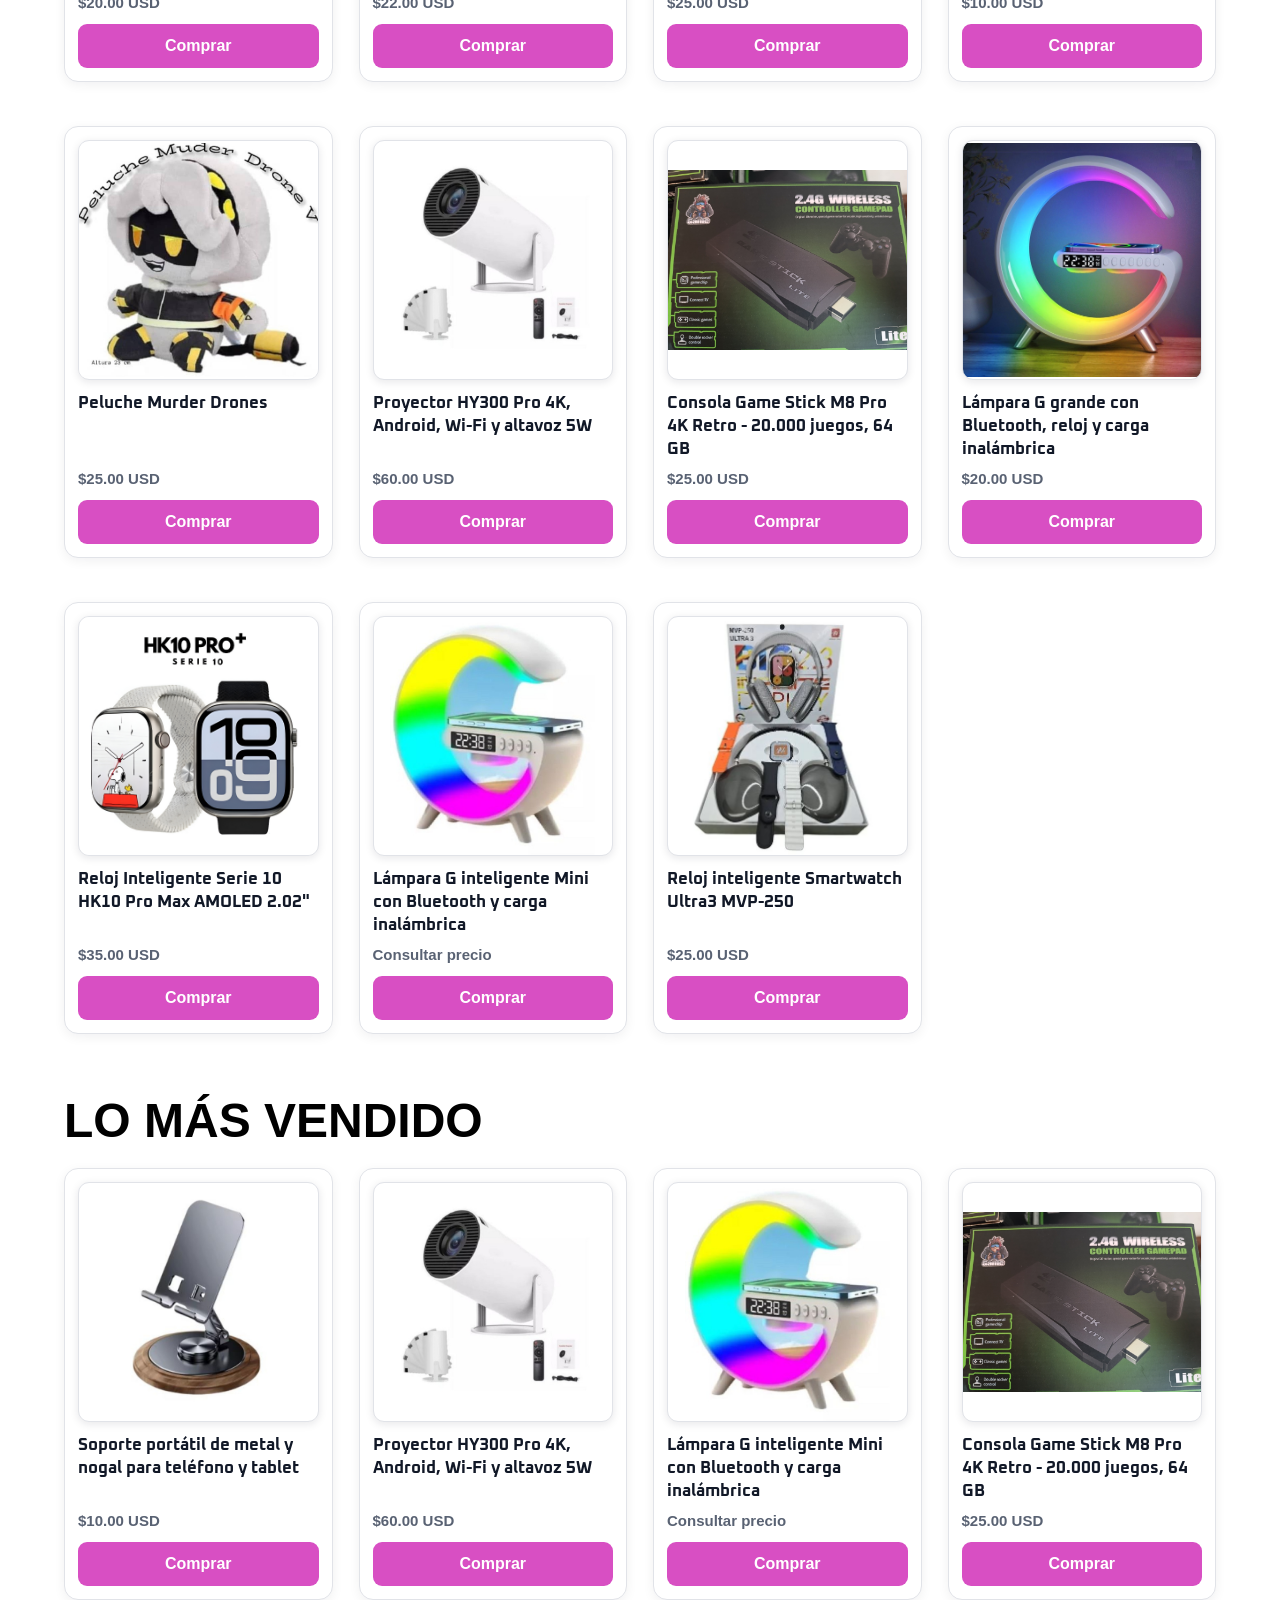
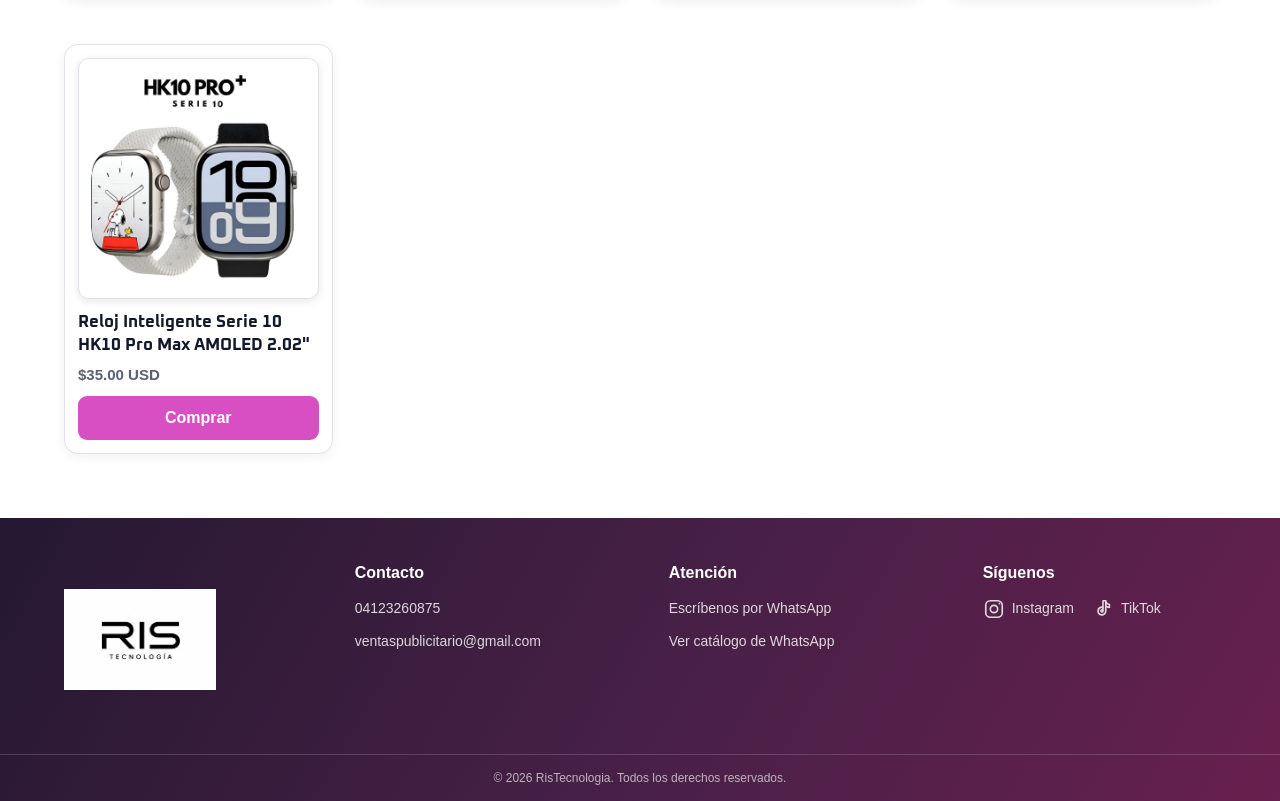
==== commit 7aba8acb: "versión 2.2.5" ====
--- a/index.html
+++ b/index.html
@@ -4,6 +4,9 @@
   <meta charset="UTF-8">
   <meta name="viewport" content="width=device-width, initial-scale=1.0">
   <title>RisTecnologia</title>
+  <link rel="preconnect" href="https://fonts.googleapis.com">
+  <link rel="preconnect" href="https://fonts.gstatic.com" crossorigin>
+  <link href="https://fonts.googleapis.com/css2?family=Oxanium:wght@400;500;600;700;800&display=swap" rel="stylesheet">
   <link rel="stylesheet" href="style.css">
 </head>
 <body>
--- a/style.css
+++ b/style.css
@@ -494,8 +494,8 @@
   }
 
   .productos {
-    grid-template-columns: minmax(0, 1fr);
-    gap: 22px;
+    grid-template-columns: repeat(2, minmax(0, 1fr));
+    gap: 22px 14px;
   }
 
   .producto-card {
@@ -518,6 +518,13 @@
   border-radius: 14px;
   background: #fff;
   box-shadow: 0 3px 12px rgba(15, 23, 42, 0.06);
+  color: inherit;
+  text-decoration: none;
+}
+
+.producto-card:focus-visible {
+  outline: 3px solid #d84fc3;
+  outline-offset: 3px;
 }
 
 .producto-foto {
@@ -547,8 +554,10 @@
 .producto-card h2 {
   margin: 13px 0 8px;
   color: #111827;
+  font-family: "Oxanium", sans-serif;
   font-size: 17px;
   line-height: 1.35;
+  font-weight: 700;
 }
 
 .producto-precio {
@@ -1193,7 +1202,9 @@
 .detalle-descripcion {
   margin-bottom: 28px;
   color: #424b5a;
+  font-family: "Oxanium", sans-serif;
   font-size: 16px;
+  font-weight: 400;
   line-height: 1.75;
   white-space: pre-line;
 }
@@ -1317,7 +1328,7 @@
 
 @media (max-width: 420px) {
   .productos {
-    grid-template-columns: minmax(0, 1fr);
+    grid-template-columns: repeat(2, minmax(0, 1fr));
     max-width: 340px;
   }
 
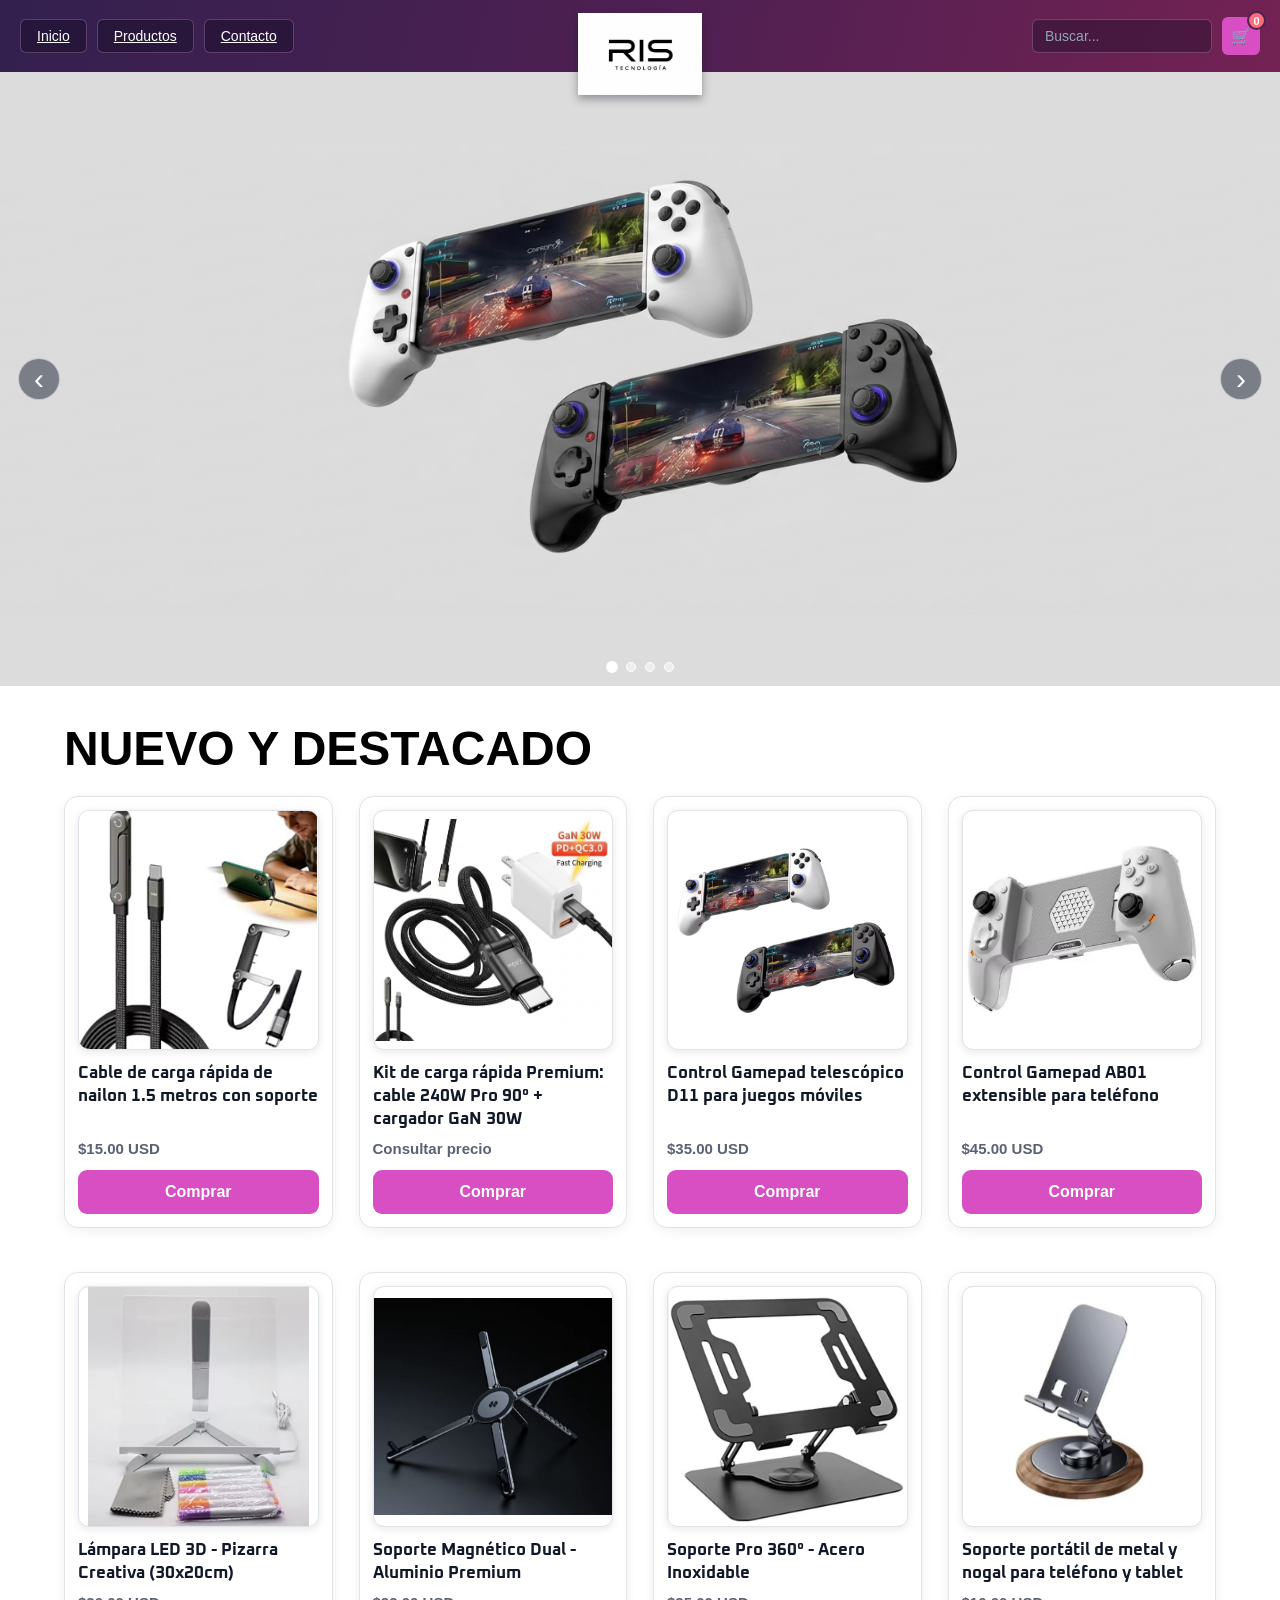
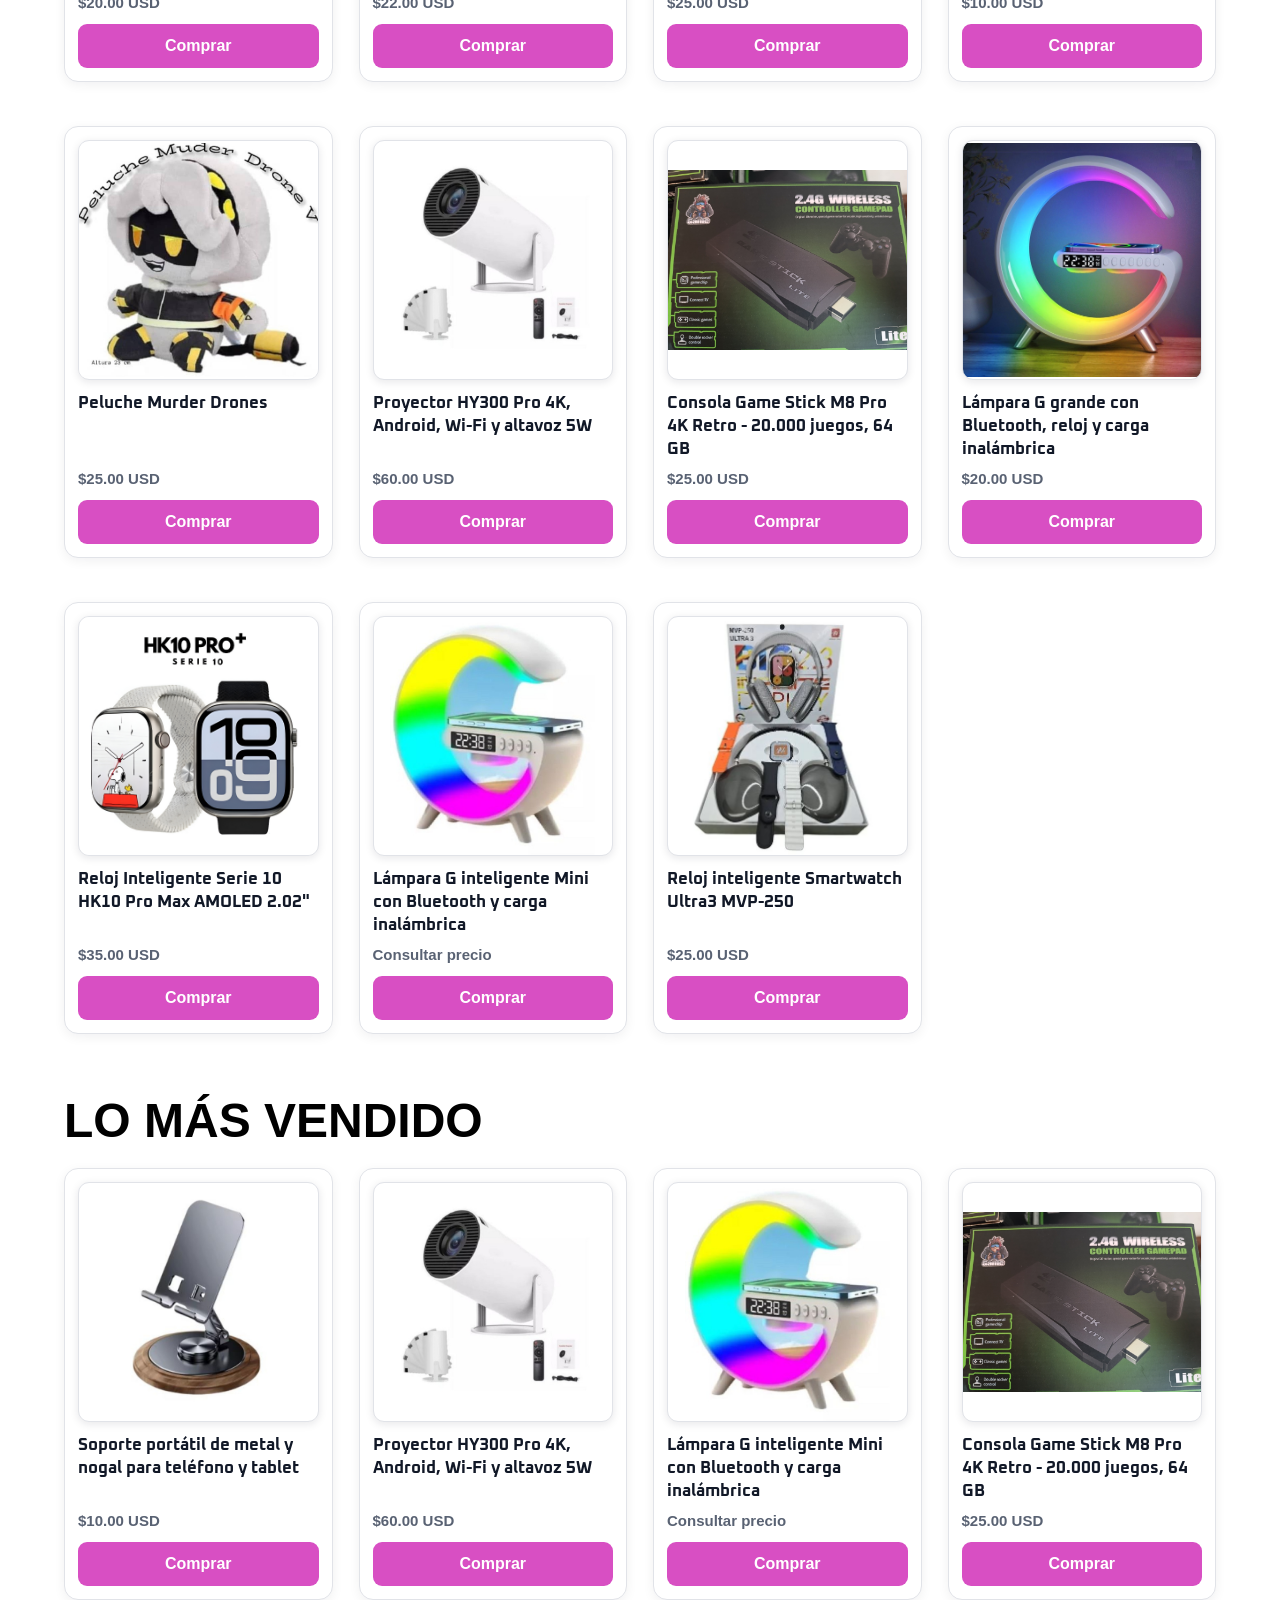
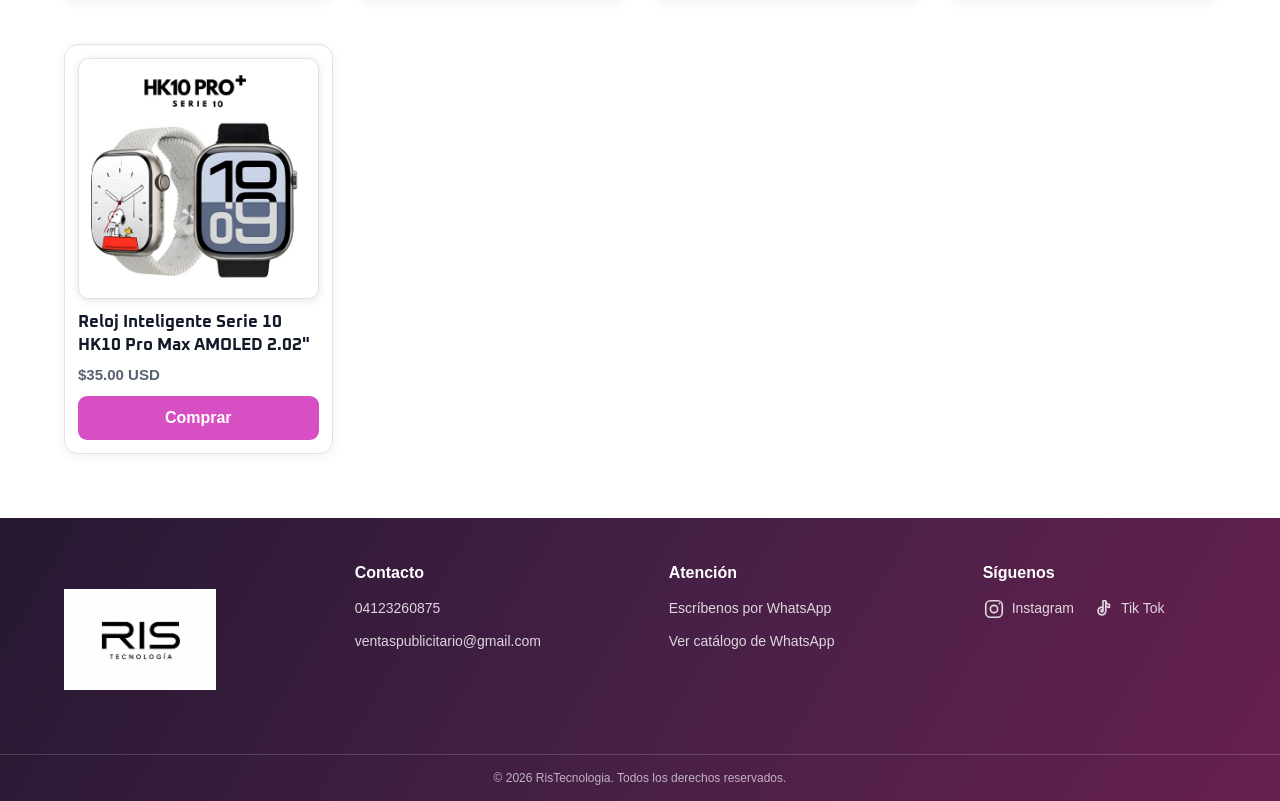
==== commit c03fff76: "2.3.1" ====
--- a/index.html
+++ b/index.html
@@ -105,7 +105,7 @@
           </a>
           <a href="https://www.tiktok.com/@ristecnologia.ve?_r=1&amp;_t=ZS-9ACz1uJ2by5" target="_blank" rel="noopener" aria-label="TikTok de RisTecnologia">
             <svg viewBox="0 0 24 24" aria-hidden="true"><path d="M15 3v11.2a4.2 4.2 0 1 1-3.2-4.08v3.32a1.1 1.1 0 1 0 .2.62V3h3c.2 2.1 1.5 3.7 4 4.1v3.1A8 8 0 0 1 15 8.8"></path></svg>
-            <span>TikTok</span>
+            <span>Tik Tok</span>
           </a>
         </div>
       </div>
--- a/style.css
+++ b/style.css
@@ -172,6 +172,22 @@
   height: 100%;
   isolation: isolate;
   background: #f4f3f5;
+}
+
+.carrusel-diapositiva:nth-child(1) {
+  background: #dcdcdc;
+}
+
+.carrusel-diapositiva:nth-child(2) {
+  background: #a5a9ab;
+}
+
+.carrusel-diapositiva:nth-child(3) {
+  background: #a0a0a0;
+}
+
+.carrusel-diapositiva:nth-child(4) {
+  background: #252328;
 }
 
 .carrusel-diapositiva img {
@@ -419,13 +435,13 @@
 
   .carrusel-diapositiva img {
     height: 100%;
-    object-fit: cover;
+    object-fit: contain;
     object-position: center;
-    transform: none;
+    transform: scale(1.4);
   }
 
   .carrusel-diapositiva:first-child img {
-    transform: none;
+    transform: scale(1.4);
   }
 
   .carrusel-flecha {
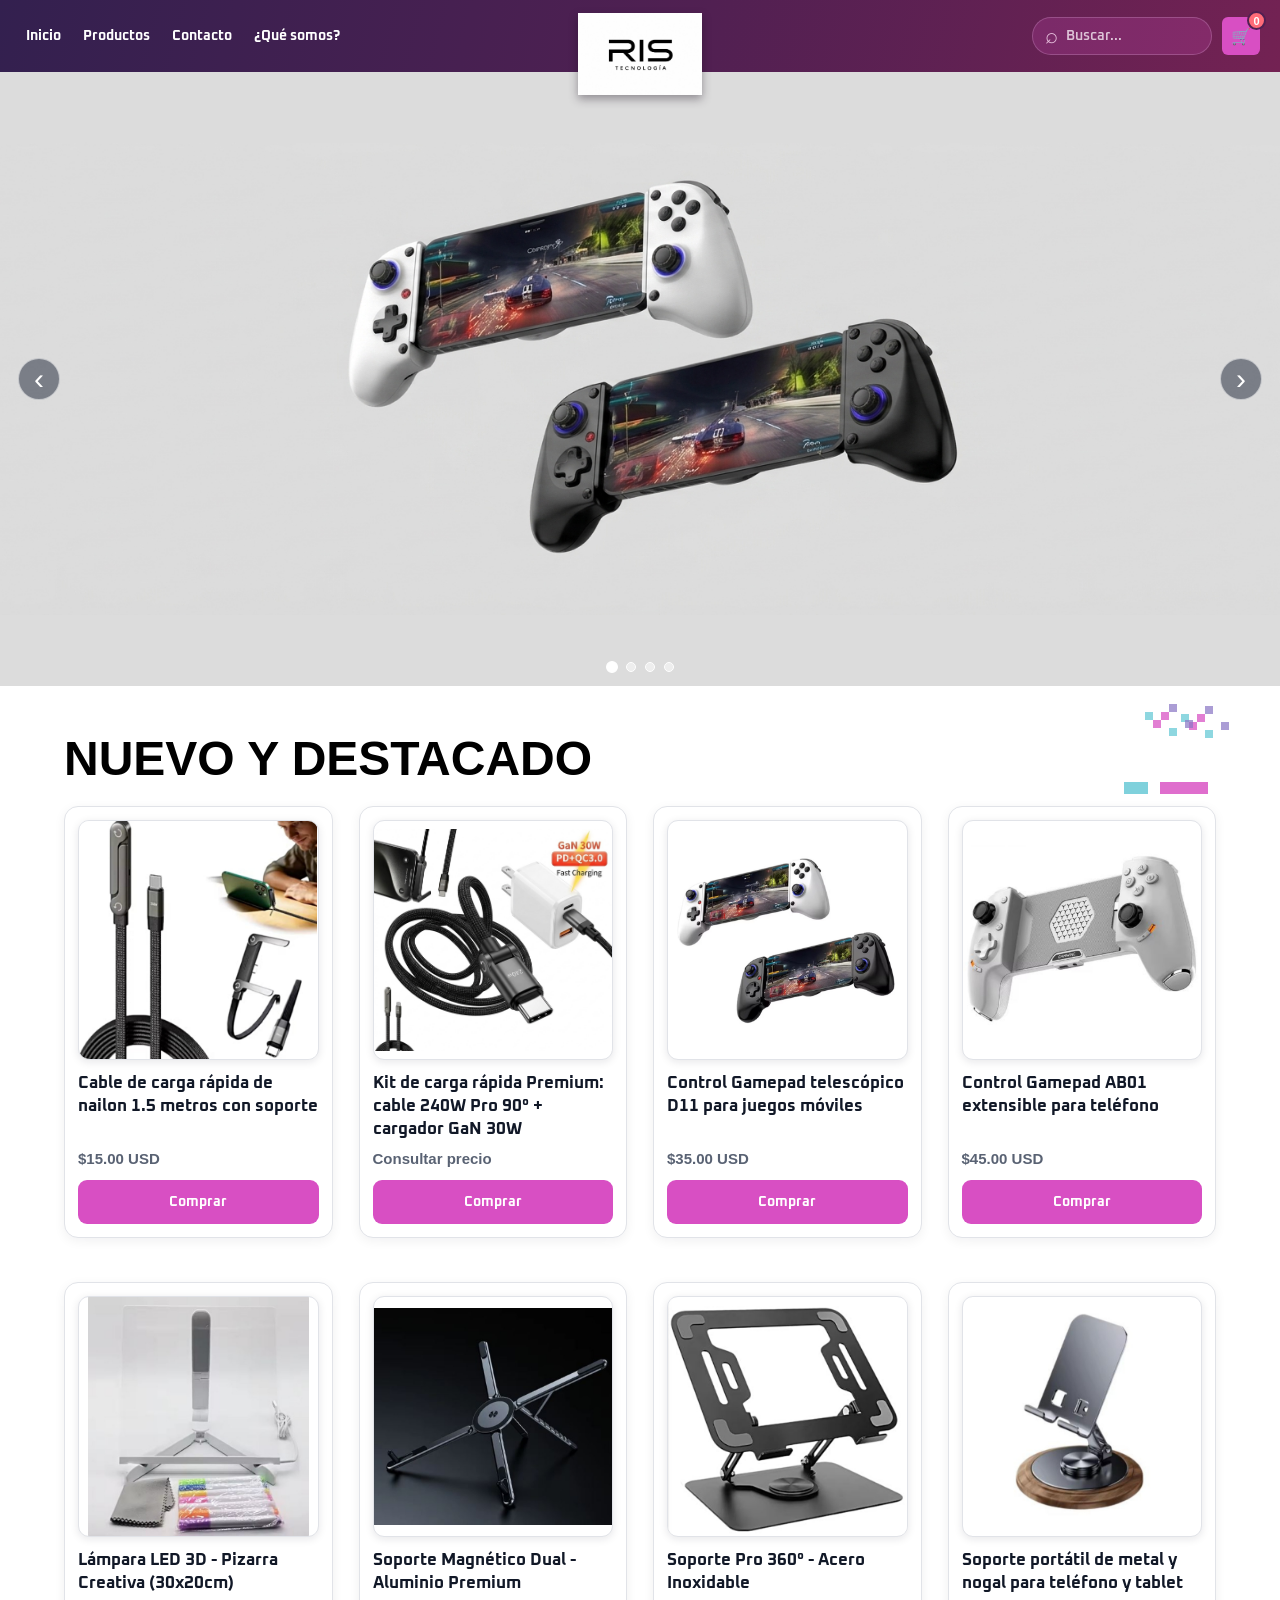
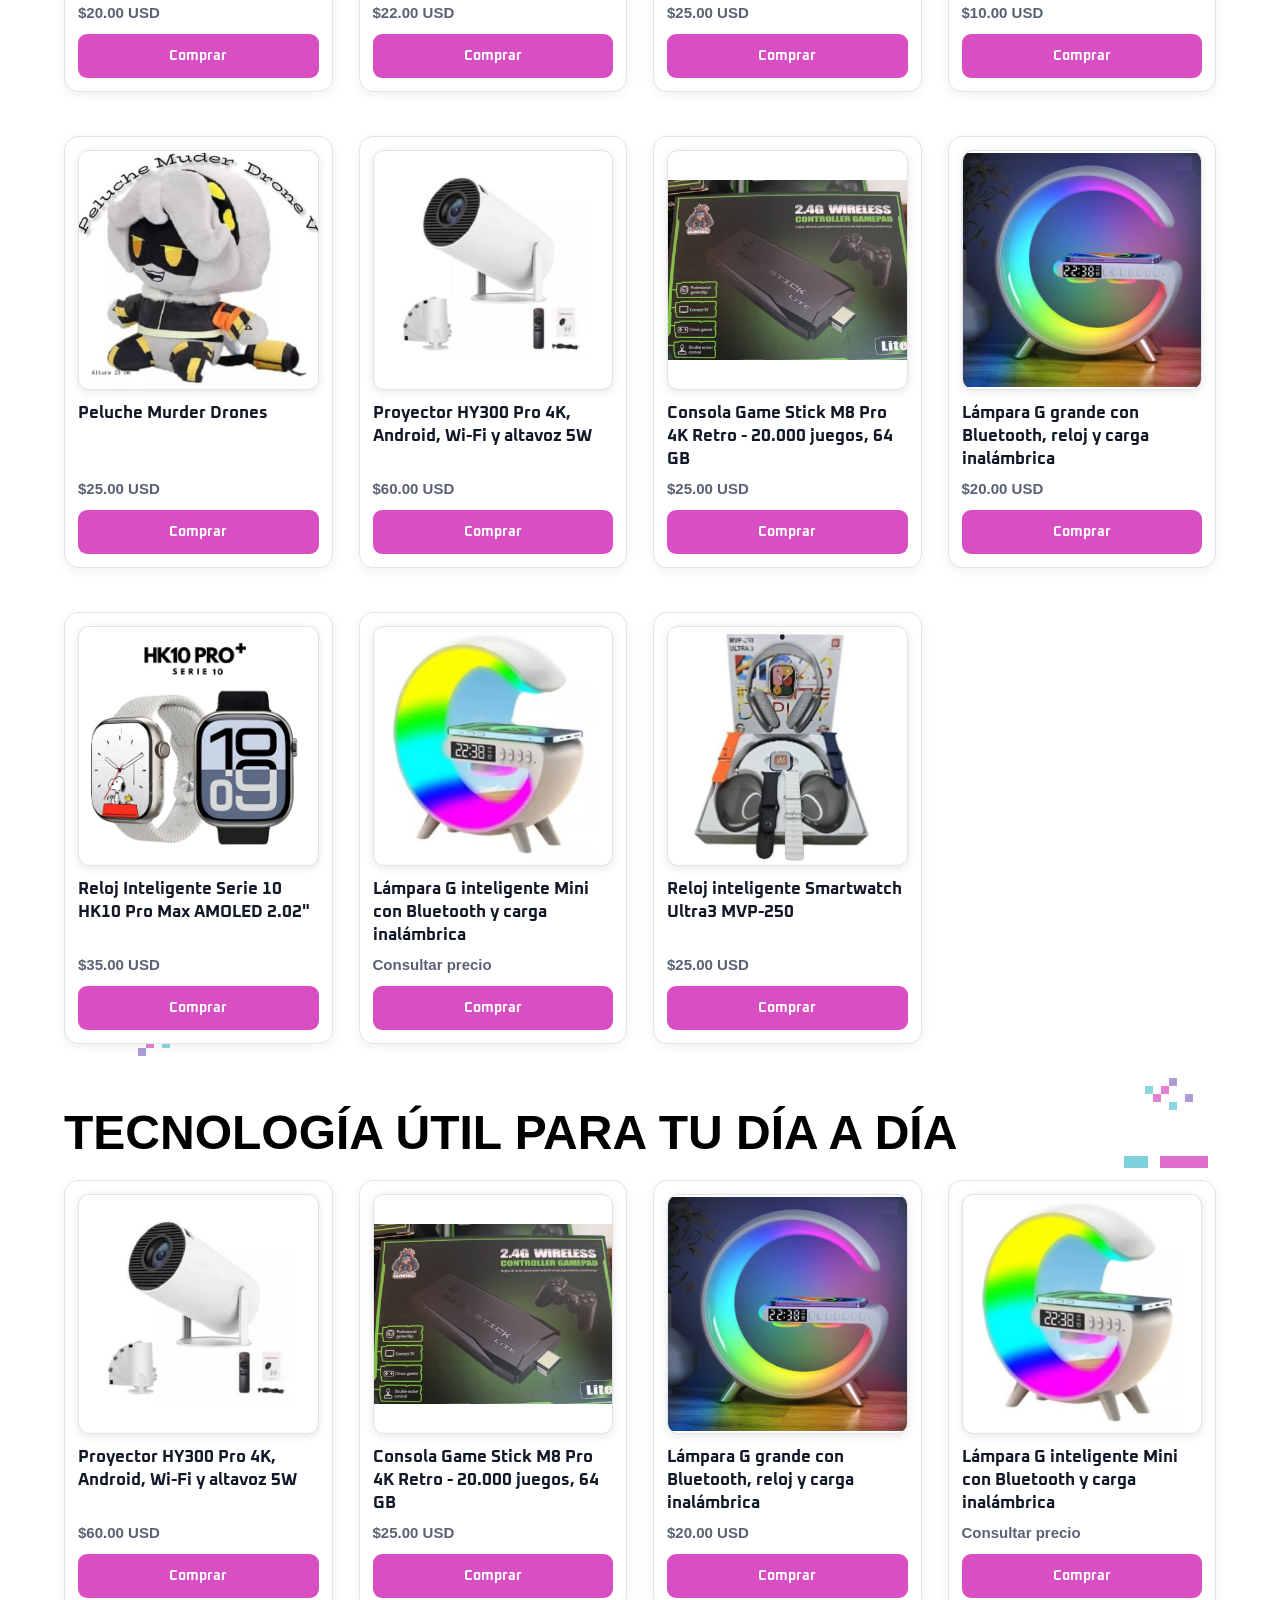
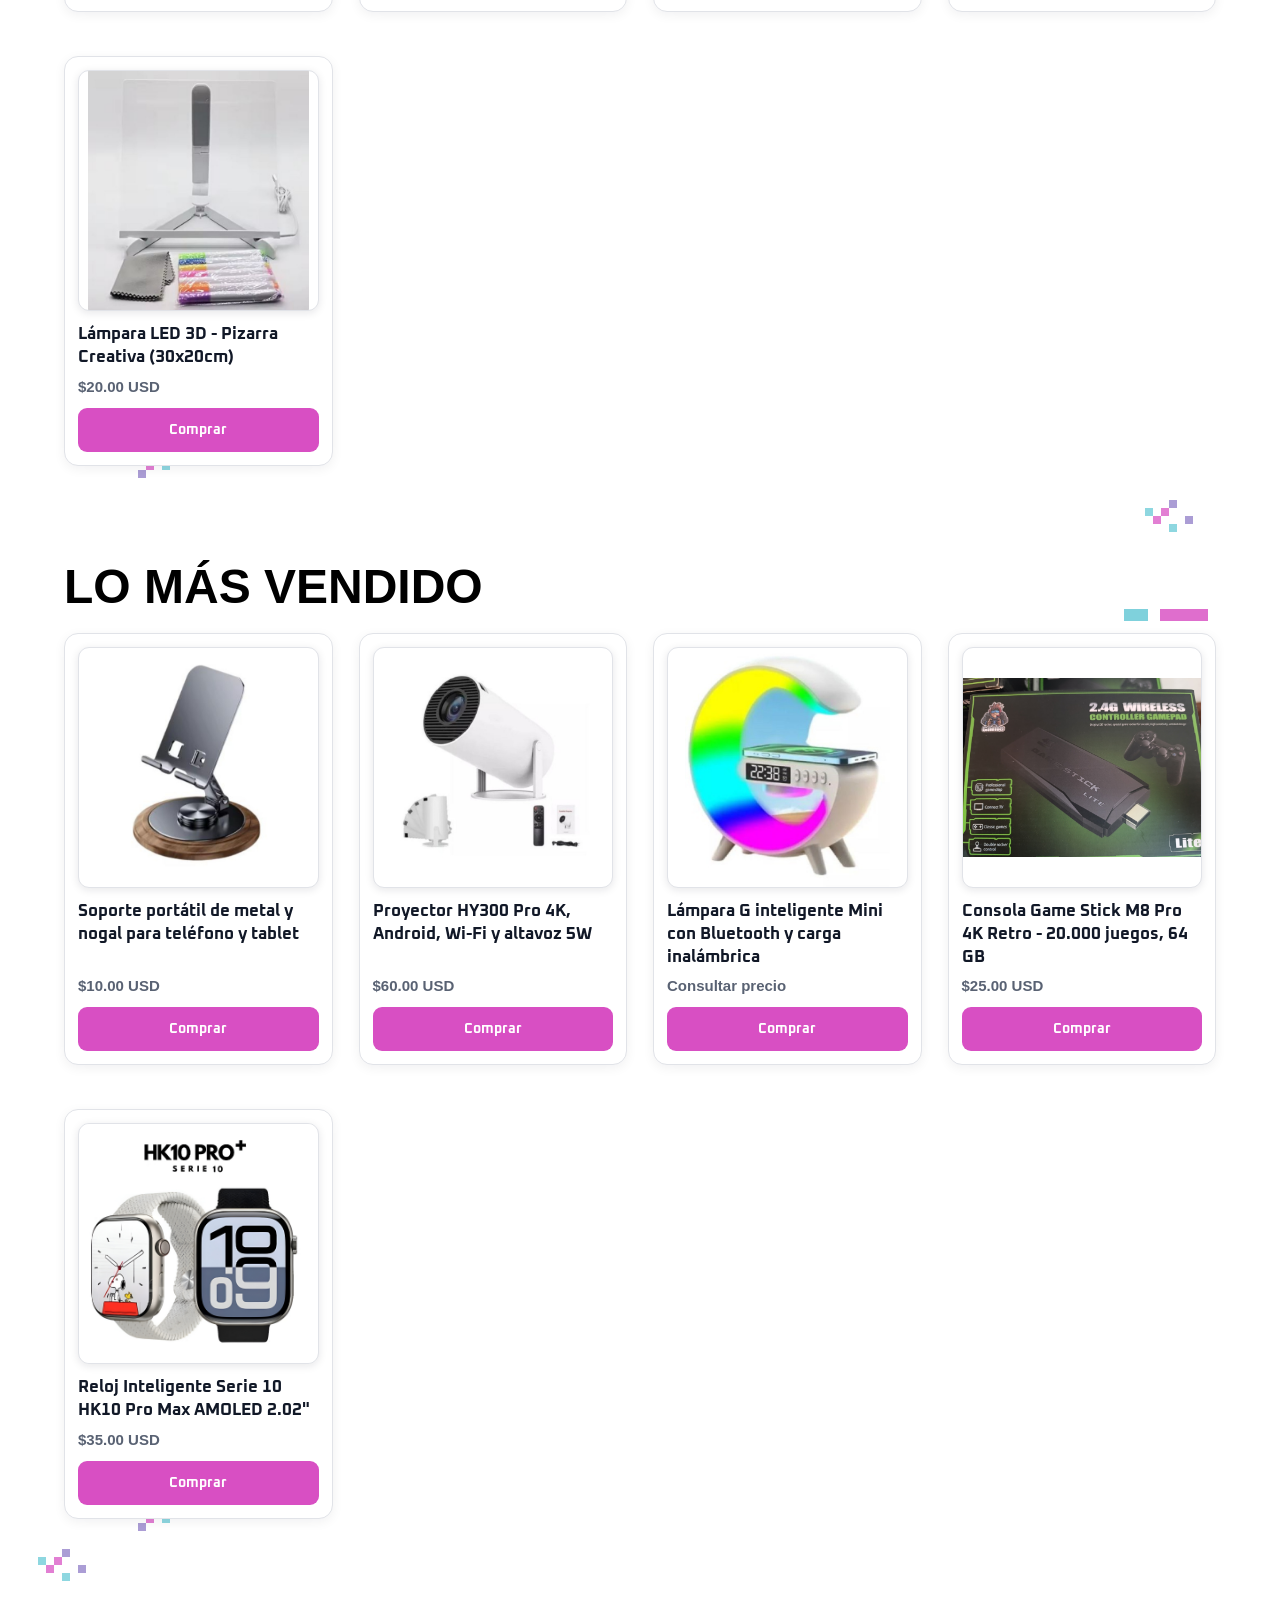
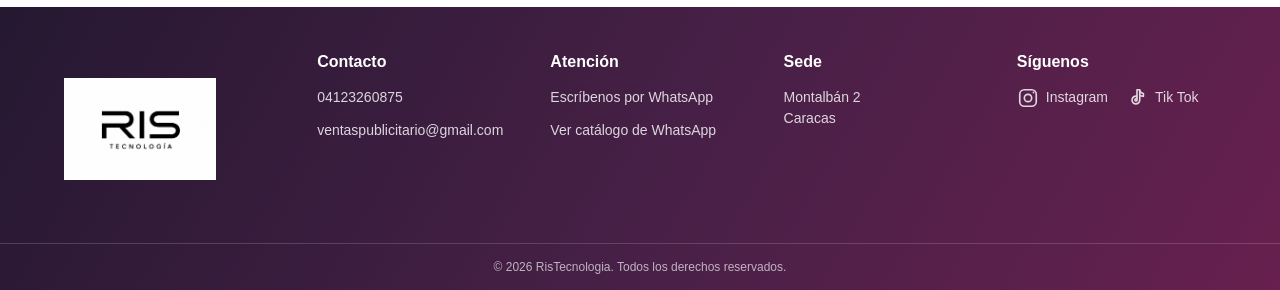
==== commit 1adfeea5: "versión 2.4" ====
--- a/index.html
+++ b/index.html
@@ -26,6 +26,7 @@
       <a class="btn-menu" href="#inicio">Inicio</a>
       <a class="btn-menu" href="#productos">Productos</a>
       <a class="btn-menu" href="#contacto">Contacto</a>
+      <a class="btn-menu" href="que-somos.html">¿Qué somos?</a>
     </nav>
 
     <button class="menu-fondo" type="button" aria-label="Cerrar menú"></button>
@@ -36,7 +37,10 @@
     </a>
 
     <div class="elementos-derecha">
-      <input type="text" placeholder="Buscar..." class="input-busqueda">
+      <label class="campo-busqueda">
+        <span class="icono-busqueda" aria-hidden="true">⌕</span>
+        <input type="search" placeholder="Buscar..." class="input-busqueda" aria-label="Buscar productos">
+      </label>
       <button class="btn-carrito" type="button" aria-label="Abrir carrito" title="Carrito de compras">
         <span aria-hidden="true">&#128722;</span>
         <span class="cart-count" hidden>0</span>
@@ -75,10 +79,18 @@
   </main>
 
   <section class="catalogo" id="productos">
-    <h2 class="destacado">Nuevo y Destacado</h2>
-    <div class="productos" aria-live="polite"></div>
-    <h2 class="destacado mas-vendidos">Lo más vendido</h2>
-    <div class="productos productos-mas-vendidos" aria-live="polite"></div>
+    <section class="catalogo-seccion" aria-labelledby="titulo-novedades">
+      <h2 class="destacado" id="titulo-novedades">Nuevo y Destacado</h2>
+      <div class="productos" aria-live="polite"></div>
+    </section>
+    <section class="catalogo-seccion" aria-labelledby="titulo-tecnologia-util">
+      <h2 class="destacado" id="titulo-tecnologia-util">Tecnología útil para tu día a día</h2>
+      <div class="productos productos-tecnologia-util" aria-live="polite"></div>
+    </section>
+    <section class="catalogo-seccion" aria-labelledby="titulo-mas-vendidos">
+      <h2 class="destacado mas-vendidos" id="titulo-mas-vendidos">Lo más vendido</h2>
+      <div class="productos productos-mas-vendidos" aria-live="polite"></div>
+    </section>
   </section>
 
   <footer class="site-footer" id="contacto">
@@ -95,6 +107,10 @@
         <h2>Atención</h2>
         <a href="https://wa.me/584123260875" target="_blank" rel="noopener">Escríbenos por WhatsApp</a>
         <a href="https://wa.me/c/584123260875" target="_blank" rel="noopener">Ver catálogo de WhatsApp</a>
+      </div>
+      <div class="footer-columna">
+        <h2>Sede</h2>
+        <p>Montalbán 2<br>Caracas</p>
       </div>
       <div class="footer-columna footer-redes">
         <h2>Síguenos</h2>
--- a/style.css
+++ b/style.css
@@ -4,6 +4,13 @@
   padding: 0;
   box-sizing: border-box;
   font-family: Arial, sans-serif;
+}
+
+/* Colores compartidos por los botones y los píxeles decorativos. */
+:root {
+  --pixel-cian: #63c8d5;
+  --pixel-rosa: #d84fc3;
+  --pixel-lila: #8b78c6;
 }
 
 /* 1. ESTILOS DE LA BARRA FIJA */
@@ -44,18 +51,21 @@
 }
 
 .btn-menu {
-  background-color: rgba(24, 14, 39, 0.48);
+  background: transparent;
   color: white;
-  border: 1px solid rgba(225, 174, 223, 0.28);
-  padding: 8px 16px;
-  border-radius: 6px;
+  border: 0;
+  padding: 8px 6px;
+  border-radius: 0;
   cursor: pointer;
   font-size: 14px;
-  transition: background-color 0.2s ease;
+  font-family: "Oxanium", sans-serif;
+  font-weight: 700;
+  text-decoration: none;
+  transition: color 0.2s ease;
 }
 
 .btn-menu:hover {
-  background-color: #81275f;
+  color: #e8b4dd;
 }
 
 /* 3. SECCIÓN CENTRO: LOGO */
@@ -84,23 +94,46 @@
   gap: 10px;
 }
 
+/* El label reúne el icono y el input en una sola barra redondeada. */
+.campo-busqueda {
+  display: flex;
+  width: 180px;
+  align-items: center;
+  gap: 8px;
+  padding: 0 12px;
+  border: 1px solid rgba(225, 174, 223, 0.28);
+  border-radius: 999px;
+  background-color: rgba(216, 79, 195, 0.2);
+  transition: border-color 0.2s ease, background-color 0.2s ease;
+}
+
+.icono-busqueda {
+  color: #e6bfdc;
+  font-family: Arial, sans-serif;
+  font-size: 22px;
+  line-height: 1;
+}
+
 .input-busqueda {
-  padding: 8px 12px;
-  border-radius: 6px;
-  border: 1px solid rgba(225, 174, 223, 0.28);
-  background-color: rgba(24, 14, 39, 0.4);
+  width: 100%;
+  min-width: 0;
+  padding: 9px 0;
+  border: 0;
+  background: transparent;
   color: white;
   outline: none;
-  width: 180px;
+  font-family: "Oxanium", sans-serif;
   font-size: 14px;
+  font-weight: 600;
 }
 
 .input-busqueda::placeholder {
-  color: #94a3b8;
-}
-
-.input-busqueda:focus {
+  color: #ddc3d7;
+}
+
+.campo-busqueda:focus-within {
   border-color: #e084cf;
+  background-color: rgba(216, 79, 195, 0.32);
 }
 
 .btn-carrito {
@@ -468,11 +501,116 @@
 }
 
 .catalogo {
+  position: relative;
+  isolation: isolate;
   padding: 8px 5vw 64px;
   scroll-margin-top: 76px;
 }
 
+/* Los mosaicos CSS decoran sin sumar elementos HTML repetidos. */
+.catalogo::before,
+.catalogo::after,
+.catalogo-seccion::before,
+.catalogo-seccion::after,
+.carrito-panel::before,
+.carrito-panel::after,
+.pago-panel::before,
+.pago-panel::after,
+.detalle-producto::before,
+.detalle-producto::after {
+  position: absolute;
+  z-index: 0;
+  width: 48px;
+  height: 40px;
+  background:
+    linear-gradient(var(--pixel-cian) 0 0) 0 8px / 8px 8px,
+    linear-gradient(var(--pixel-rosa) 0 0) 16px 8px / 8px 8px,
+    linear-gradient(var(--pixel-lila) 0 0) 24px 0 / 8px 8px,
+    linear-gradient(var(--pixel-rosa) 0 0) 8px 16px / 8px 8px,
+    linear-gradient(var(--pixel-cian) 0 0) 24px 24px / 8px 8px,
+    linear-gradient(var(--pixel-lila) 0 0) 40px 16px / 8px 8px;
+  background-repeat: no-repeat;
+  content: "";
+  opacity: 0.72;
+  pointer-events: none;
+}
+
+.catalogo::before {
+  top: 20px;
+  right: 4vw;
+}
+
+.catalogo::after {
+  bottom: 18px;
+  left: 3vw;
+}
+
+.catalogo-seccion {
+  position: relative;
+  isolation: isolate;
+  padding: 10px 0 24px;
+}
+
+.catalogo-seccion::before {
+  top: 10px;
+  right: 2%;
+}
+
+.catalogo-seccion::after {
+  bottom: 12px;
+  left: 5%;
+  transform: rotate(180deg);
+}
+
+.catalogo > *,
+.catalogo-seccion > *,
+.carrito-panel > *,
+.pago-panel > *,
+.detalle-producto > * {
+  position: relative;
+  z-index: 1;
+}
+
+.carrito-panel::before {
+  top: 18px;
+  right: 66px;
+}
+
+.carrito-panel::after {
+  right: 18px;
+  bottom: 110px;
+  transform: rotate(90deg);
+}
+
+.pago-panel::before {
+  top: 0;
+  right: 14px;
+}
+
+.pago-panel::after {
+  bottom: 24px;
+  left: 18px;
+  transform: rotate(180deg);
+}
+
+.detalle-producto {
+  position: relative;
+  isolation: isolate;
+}
+
+.detalle-producto::before {
+  top: 36px;
+  right: 2vw;
+}
+
+.detalle-producto::after {
+  bottom: 34px;
+  left: 2vw;
+  transform: rotate(180deg);
+}
+
 .destacado {
+  position: relative;
   margin: 2rem 0 1.5rem;
   color: #000;
   font-family: Impact, Haettenschweiler, "Arial Narrow Bold", sans-serif;
@@ -480,6 +618,36 @@
   font-weight: 900;
   line-height: 0.95;
   text-transform: uppercase;
+}
+
+.destacado::before,
+.destacado::after {
+  position: absolute;
+  bottom: -12px;
+  height: 12px;
+  background-repeat: no-repeat;
+  content: "";
+  opacity: 0.82;
+  pointer-events: none;
+}
+
+.destacado::before {
+  right: 68px;
+  width: 24px;
+  background:
+    linear-gradient(var(--pixel-cian) 0 0) 0 6px / 6px 6px,
+    linear-gradient(var(--pixel-rosa) 0 0) 6px 0 / 6px 6px,
+    linear-gradient(var(--pixel-lila) 0 0) 18px 6px / 6px 6px;
+}
+
+.destacado::after {
+  right: 8px;
+  width: 48px;
+  background:
+    linear-gradient(var(--pixel-rosa) 0 0) 0 0 / 6px 6px,
+    linear-gradient(var(--pixel-cian) 0 0) 12px 6px / 6px 6px,
+    linear-gradient(var(--pixel-lila) 0 0) 24px 0 / 6px 6px,
+    linear-gradient(var(--pixel-rosa) 0 0) 42px 6px / 6px 6px;
 }
 
 .destacado.mas-vendidos {
@@ -593,7 +761,8 @@
   border-radius: 9px;
   background: #d84fc3;
   color: #fff;
-  font: inherit;
+  font-family: "Oxanium", sans-serif;
+  font-size: 14px;
   font-weight: 700;
   text-align: center;
   text-decoration: none;
@@ -818,14 +987,31 @@
   min-height: 50px;
 }
 
+.carrito-vaciar {
+  width: 100%;
+  min-height: 42px;
+  margin-top: 12px;
+  border: 1px solid #d8d2da;
+  border-radius: 6px;
+  background: #fff;
+  color: #5b293f;
+  cursor: pointer;
+  font: inherit;
+}
+
+.carrito-vaciar:hover {
+  background: #f7f3f6;
+}
+
 .site-footer {
   color: #fff;
   background: linear-gradient(120deg, #251831 0%, #482047 54%, #67204f 100%);
 }
 
+/* La marca y las cuatro columnas de información comparten una fila. */
 .footer-contenido {
   display: grid;
-  grid-template-columns: 1.1fr 1.2fr 1.2fr 1fr;
+  grid-template-columns: 1.1fr repeat(4, 1fr);
   gap: 34px;
   width: min(1180px, 90vw);
   margin: 0 auto;
@@ -862,6 +1048,12 @@
   line-height: 1.5;
   overflow-wrap: anywhere;
   text-decoration: none;
+}
+
+.footer-columna p {
+  color: rgba(255, 255, 255, 0.82);
+  font-size: 14px;
+  line-height: 1.5;
 }
 
 .footer-columna a:hover {
@@ -923,6 +1115,8 @@
 }
 
 .pago-panel {
+  position: relative;
+  isolation: isolate;
   padding: clamp(22px, 4vw, 42px);
   border: 1px solid #e5dfe8;
   border-radius: 14px;
@@ -1019,9 +1213,10 @@
   justify-content: center;
   margin-top: 18px;
   padding: 12px 18px;
-  border-radius: 9px;
+  border-radius: 4px;
   background: #168c62;
   color: white;
+  font-family: "Oxanium", sans-serif;
   font-weight: 800;
   text-align: center;
   text-decoration: none;
@@ -1235,6 +1430,10 @@
 }
 
 @media (max-width: 700px) {
+  .pago-panel::before {
+    top: -46px;
+  }
+
   .catalogo {
     padding: 4px 18px 42px;
   }
@@ -1342,6 +1541,14 @@
   }
 }
 
+/* En tablet, tres columnas dan espacio a la nueva sede y las redes. */
+@media (min-width: 701px) and (max-width: 900px) {
+  .footer-contenido {
+    grid-template-columns: repeat(3, minmax(0, 1fr));
+    gap: 28px 22px;
+  }
+}
+
 @media (max-width: 420px) {
   .productos {
     grid-template-columns: repeat(2, minmax(0, 1fr));
@@ -1386,4 +1593,318 @@
   #contacto {
     scroll-margin-top: 192px;
   }
+}
+
+/* Página de marca: la identidad y la información se leen por bloques. */
+.pagina-quienes-somos {
+  min-height: 100vh;
+  padding-top: 72px;
+  background: #f7f8fa;
+}
+
+.nosotros-contenido {
+  width: min(1120px, 90vw);
+  margin: 0 auto;
+  padding: 46px 0 68px;
+}
+
+.nosotros-hero {
+  position: relative;
+  isolation: isolate;
+  display: grid;
+  grid-template-columns: 172px minmax(0, 1fr);
+  align-items: center;
+  gap: 38px;
+  overflow: hidden;
+  padding: 18px 30px 48px;
+  border-bottom: 1px solid #dce1e8;
+}
+
+.nosotros-hero::before,
+.nosotros-hero::after {
+  position: absolute;
+  z-index: 0;
+  width: 48px;
+  height: 40px;
+  background:
+    linear-gradient(var(--pixel-cian) 0 0) 0 8px / 8px 8px,
+    linear-gradient(var(--pixel-rosa) 0 0) 16px 8px / 8px 8px,
+    linear-gradient(var(--pixel-lila) 0 0) 24px 0 / 8px 8px,
+    linear-gradient(var(--pixel-rosa) 0 0) 8px 16px / 8px 8px,
+    linear-gradient(var(--pixel-cian) 0 0) 24px 24px / 8px 8px,
+    linear-gradient(var(--pixel-lila) 0 0) 40px 16px / 8px 8px;
+  background-repeat: no-repeat;
+  content: "";
+  opacity: 0.72;
+  pointer-events: none;
+}
+
+.nosotros-hero::before {
+  top: 6px;
+  right: 8px;
+}
+
+.nosotros-hero::after {
+  bottom: 12px;
+  left: 4px;
+  transform: rotate(180deg);
+}
+
+.nosotros-hero > * {
+  position: relative;
+  z-index: 1;
+}
+
+.nosotros-logo {
+  display: block;
+  width: 160px;
+  height: 160px;
+  object-fit: contain;
+  filter: drop-shadow(0 8px 14px rgba(38, 27, 48, 0.16));
+}
+
+.nosotros-ceja {
+  margin-bottom: 8px;
+  color: #9b3988;
+  font-family: "Oxanium", sans-serif;
+  font-size: 12px;
+  font-weight: 800;
+}
+
+.nosotros-presentacion h1 {
+  color: #24182d;
+  font-family: "Oxanium", sans-serif;
+  font-size: 42px;
+  line-height: 1.1;
+}
+
+.nosotros-eslogan {
+  margin: 12px 0 8px;
+  color: #28556b;
+  font-size: 21px;
+  font-weight: 700;
+  line-height: 1.4;
+}
+
+.nosotros-presentacion > p:not(.nosotros-ceja, .nosotros-eslogan) {
+  max-width: 720px;
+  color: #515665;
+  font-size: 15px;
+  line-height: 1.7;
+}
+
+.nosotros-enlace {
+  width: fit-content;
+  margin-top: 20px;
+}
+
+.nosotros-pilares,
+.nosotros-valores {
+  padding-top: 46px;
+}
+
+.nosotros-titulo-seccion {
+  max-width: 720px;
+  margin-bottom: 24px;
+}
+
+.nosotros-titulo-seccion h2,
+.nosotros-proposito h2 {
+  color: #24182d;
+  font-family: "Oxanium", sans-serif;
+  font-size: 27px;
+  line-height: 1.25;
+}
+
+.nosotros-titulo-seccion > p:last-child,
+.nosotros-proposito article > p:last-child {
+  margin-top: 10px;
+  color: #5f6472;
+  font-size: 15px;
+  line-height: 1.7;
+}
+
+.pilares-lista {
+  display: grid;
+  grid-template-columns: repeat(3, minmax(0, 1fr));
+  gap: 28px;
+}
+
+.pilar {
+  padding: 18px 6px 8px;
+  border-top: 2px solid #8acbd2;
+}
+
+.pilar span {
+  color: #a23e8e;
+  font-family: "Oxanium", sans-serif;
+  font-size: 30px;
+  font-weight: 800;
+}
+
+.pilar h3,
+.valor h3 {
+  margin: 8px 0;
+  color: #24182d;
+  font-family: "Oxanium", sans-serif;
+  font-size: 18px;
+}
+
+.pilar p,
+.valor p {
+  color: #5f6472;
+  font-size: 14px;
+  line-height: 1.65;
+}
+
+.nosotros-proposito {
+  display: grid;
+  grid-template-columns: repeat(2, minmax(0, 1fr));
+  gap: 40px;
+  margin-top: 48px;
+  padding: 32px;
+  border-left: 4px solid #56b9c7;
+  background: #fff;
+}
+
+.nosotros-valores {
+  padding-bottom: 44px;
+}
+
+.valores-lista {
+  display: grid;
+  grid-template-columns: repeat(2, minmax(0, 1fr));
+  column-gap: 44px;
+}
+
+.valor {
+  padding: 18px 0;
+  border-top: 1px solid #dce1e8;
+}
+
+.nosotros-cierre {
+  display: flex;
+  align-items: center;
+  justify-content: space-between;
+  gap: 22px;
+  padding: 24px 28px;
+  background: linear-gradient(110deg, #30213f, #512052 70%, #672653);
+  color: #fff;
+}
+
+.nosotros-cierre p {
+  font-family: "Oxanium", sans-serif;
+  font-size: 17px;
+  font-weight: 700;
+  line-height: 1.5;
+}
+
+.nosotros-cierre a {
+  flex: 0 0 auto;
+  color: #fff;
+  font-family: "Oxanium", sans-serif;
+  font-weight: 700;
+  text-decoration: none;
+}
+
+.nosotros-cierre a:hover {
+  color: #8ce1e5;
+}
+
+@media (max-width: 700px) {
+  .pagina-quienes-somos {
+    padding-top: 108px;
+  }
+
+  .nosotros-contenido {
+    width: calc(100% - 28px);
+    padding: 24px 0 44px;
+  }
+
+  .nosotros-hero {
+    grid-template-columns: 76px minmax(0, 1fr);
+    gap: 16px;
+    padding: 10px 0 28px;
+  }
+
+  .nosotros-logo {
+    width: 76px;
+    height: 76px;
+  }
+
+  .nosotros-presentacion h1 {
+    font-size: 27px;
+  }
+
+  .nosotros-ceja {
+    font-size: 10px;
+  }
+
+  .nosotros-eslogan {
+    font-size: 16px;
+  }
+
+  .nosotros-presentacion > p:not(.nosotros-ceja, .nosotros-eslogan) {
+    font-size: 14px;
+  }
+
+  .nosotros-enlace {
+    min-height: 40px;
+    margin-top: 14px;
+  }
+
+  .nosotros-pilares,
+  .nosotros-valores {
+    padding-top: 32px;
+  }
+
+  .nosotros-titulo-seccion h2,
+  .nosotros-proposito h2 {
+    font-size: 23px;
+  }
+
+  .pilares-lista,
+  .nosotros-proposito,
+  .valores-lista {
+    grid-template-columns: minmax(0, 1fr);
+  }
+
+  .pilares-lista {
+    gap: 12px;
+  }
+
+  .pilar {
+    display: grid;
+    grid-template-columns: 38px minmax(0, 1fr);
+    column-gap: 10px;
+    padding: 14px 0;
+  }
+
+  .pilar span {
+    grid-row: span 2;
+  }
+
+  .pilar h3 {
+    margin: 0 0 4px;
+  }
+
+  .pilar p {
+    grid-column: 2;
+  }
+
+  .nosotros-proposito {
+    gap: 24px;
+    margin-top: 34px;
+    padding: 22px 18px;
+  }
+
+  .nosotros-valores {
+    padding-bottom: 32px;
+  }
+
+  .nosotros-cierre {
+    align-items: flex-start;
+    flex-direction: column;
+    padding: 20px;
+  }
 }
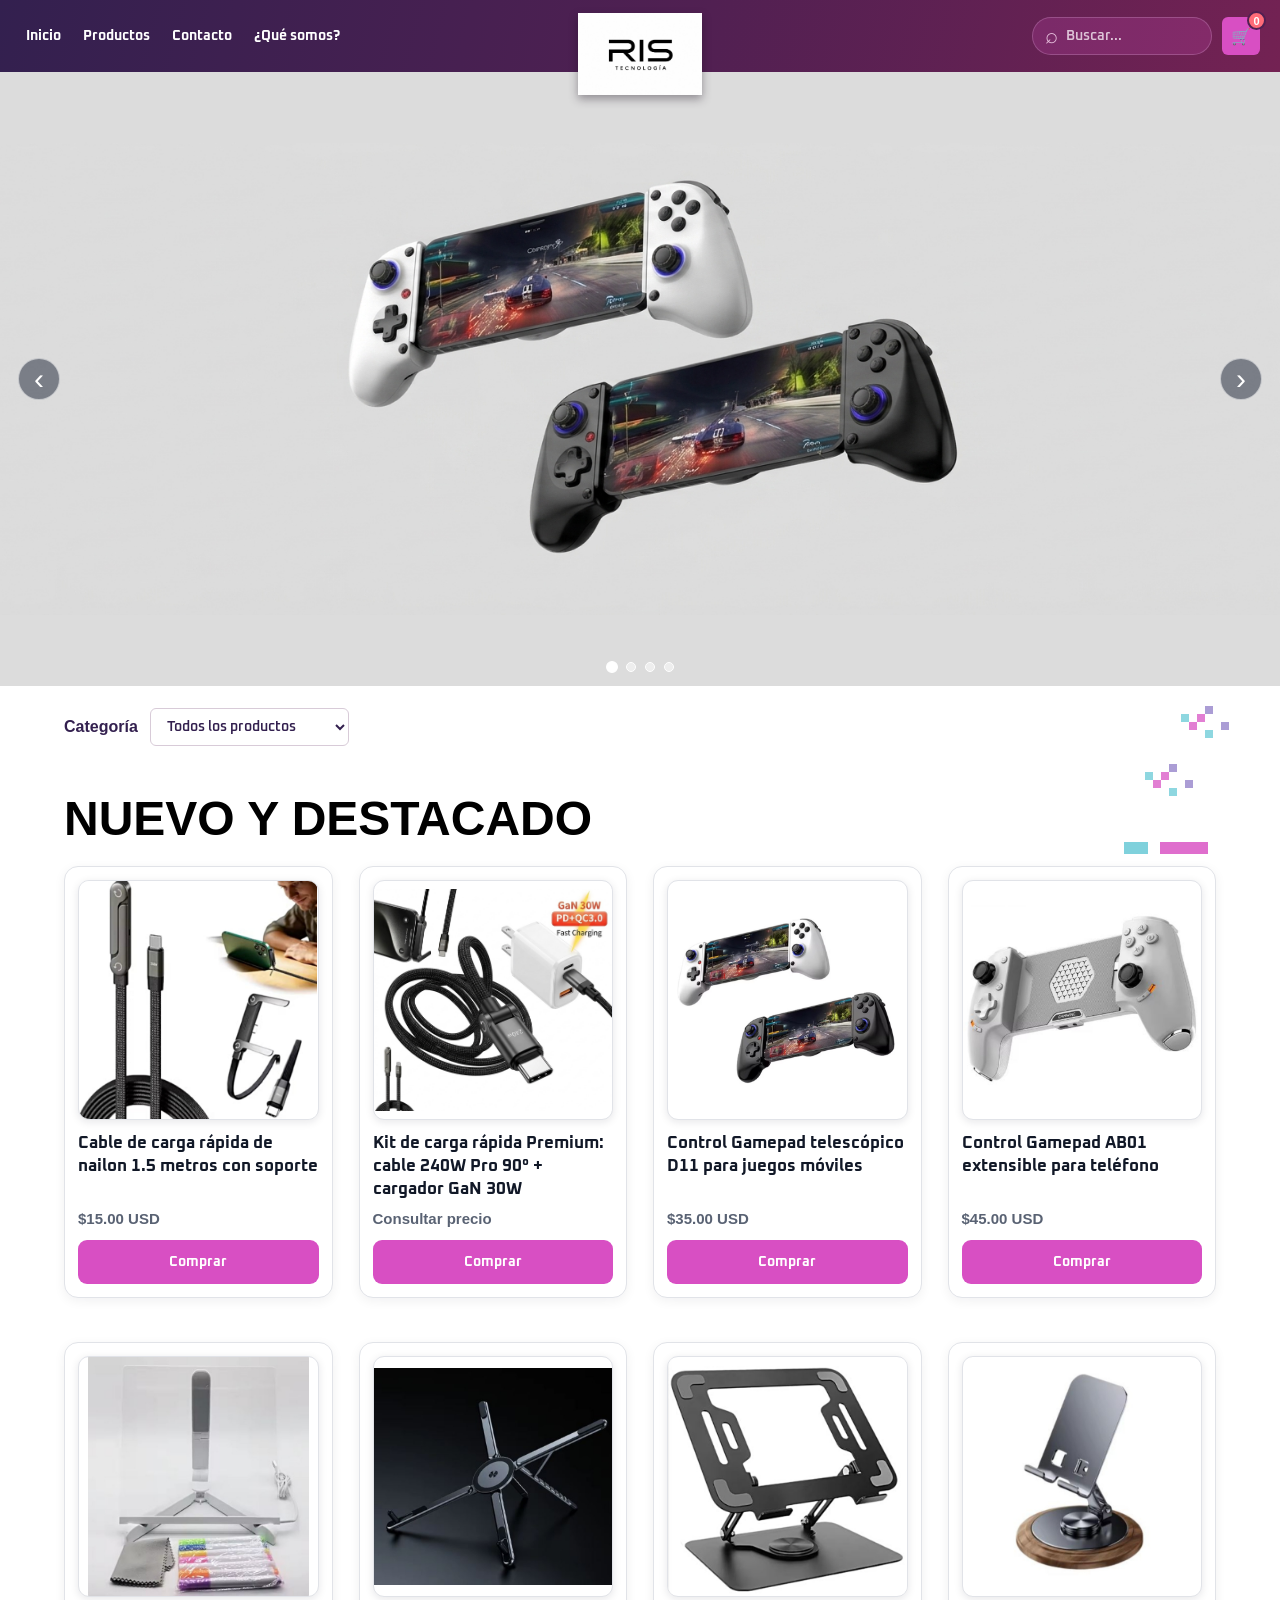
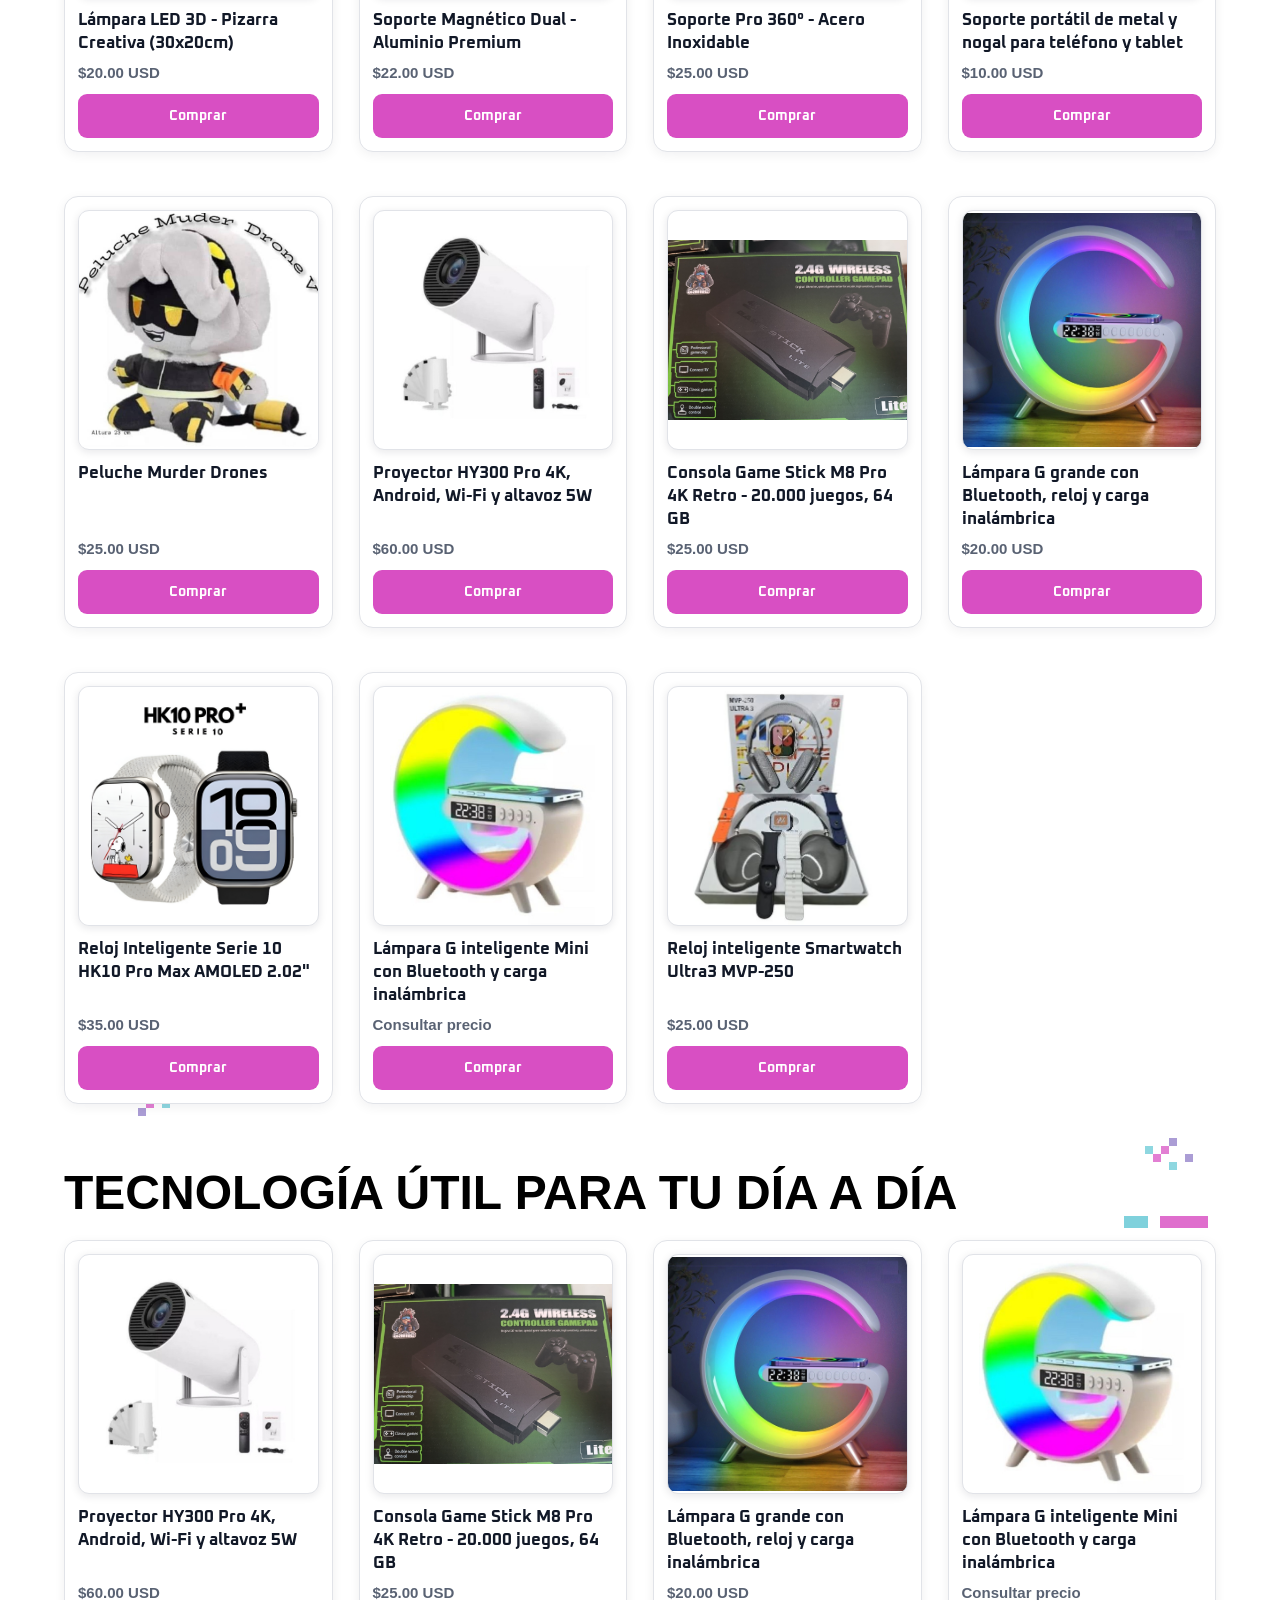
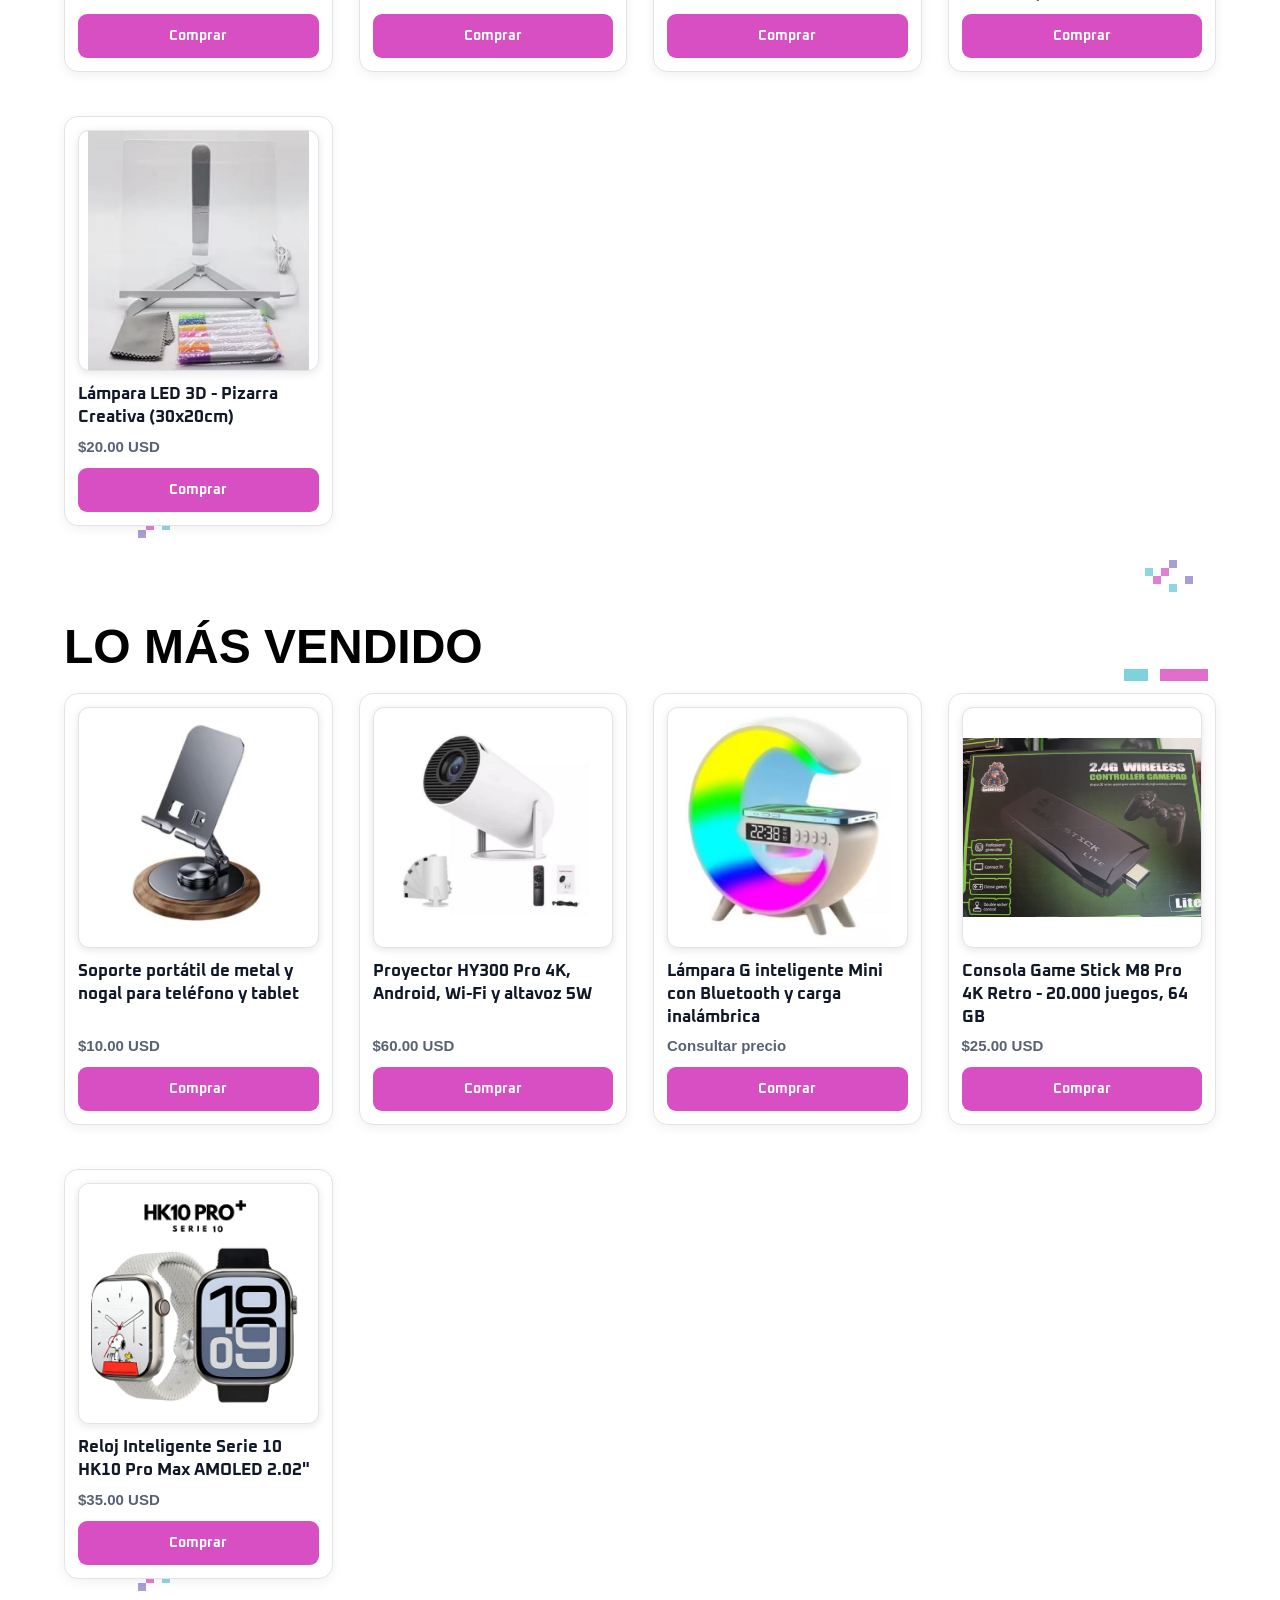
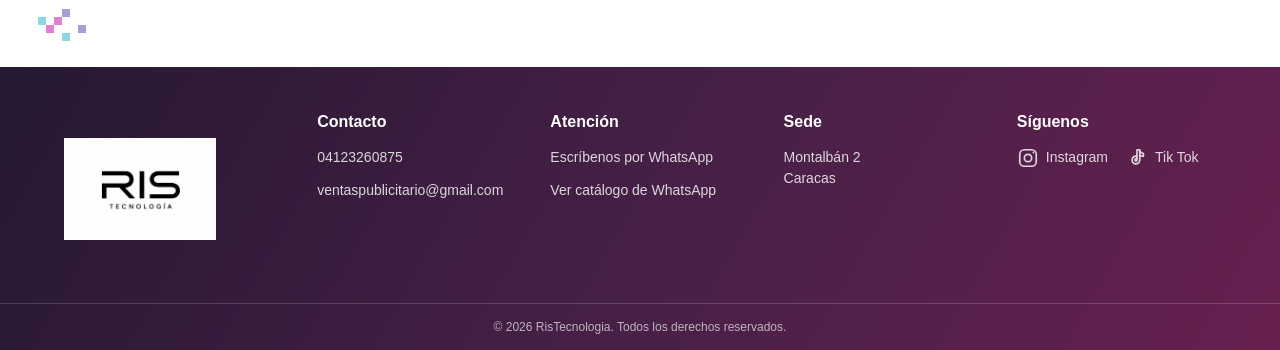
==== commit 5391bebc: "versión 2.5" ====
--- a/index.html
+++ b/index.html
@@ -79,6 +79,15 @@
   </main>
 
   <section class="catalogo" id="productos">
+    <div class="catalogo-filtros">
+      <label for="filtro-categoria">Categoría</label>
+      <select id="filtro-categoria" class="filtro-categoria">
+        <option value="todos">Todos los productos</option>
+        <option value="accesorios">Accesorios</option>
+        <option value="gaming">Gaming</option>
+        <option value="smart-home">Smart Home</option>
+      </select>
+    </div>
     <section class="catalogo-seccion" aria-labelledby="titulo-novedades">
       <h2 class="destacado" id="titulo-novedades">Nuevo y Destacado</h2>
       <div class="productos" aria-live="polite"></div>
--- a/style.css
+++ b/style.css
@@ -417,14 +417,15 @@
   }
 
   .logo-centro {
-    position: absolute;
-    top: 32px;
-    left: 50%;
+    position: static;
+    grid-column: 2;
+    grid-row: 1;
     width: 60px;
     height: 60px;
     flex: none;
     justify-content: center;
-    transform: translate(-50%, -50%);
+    justify-self: center;
+    transform: none;
   }
 
   .logo-img {
@@ -436,9 +437,13 @@
     display: contents;
   }
 
-  .input-busqueda {
+  .campo-busqueda {
     grid-column: 1 / -1;
     grid-row: 2;
+    width: 100%;
+  }
+
+  .input-busqueda {
     width: 100%;
     min-width: 0;
     font-size: 13px;
@@ -551,6 +556,32 @@
   padding: 10px 0 24px;
 }
 
+.catalogo-filtros {
+  display: flex;
+  max-width: 1320px;
+  align-items: center;
+  gap: 12px;
+  margin: 14px auto 8px;
+  color: #33204f;
+  font-family: "Oxanium", sans-serif;
+  font-weight: 700;
+}
+
+.filtro-categoria {
+  min-width: 190px;
+  padding: 10px 36px 10px 12px;
+  border: 1px solid #d8cbd8;
+  border-radius: 6px;
+  background: #fff;
+  color: #33204f;
+  font: 600 14px "Oxanium", sans-serif;
+}
+
+.filtro-categoria:focus-visible {
+  outline: 3px solid #d84fc3;
+  outline-offset: 2px;
+}
+
 .catalogo-seccion::before {
   top: 10px;
   right: 2%;
@@ -675,6 +706,16 @@
   .destacado {
     margin: 1.5rem 0 1rem;
     font-size: 34px;
+  }
+
+  .catalogo-filtros {
+    align-items: stretch;
+    flex-direction: column;
+    gap: 6px;
+  }
+
+  .filtro-categoria {
+    width: 100%;
   }
 
   .productos {
